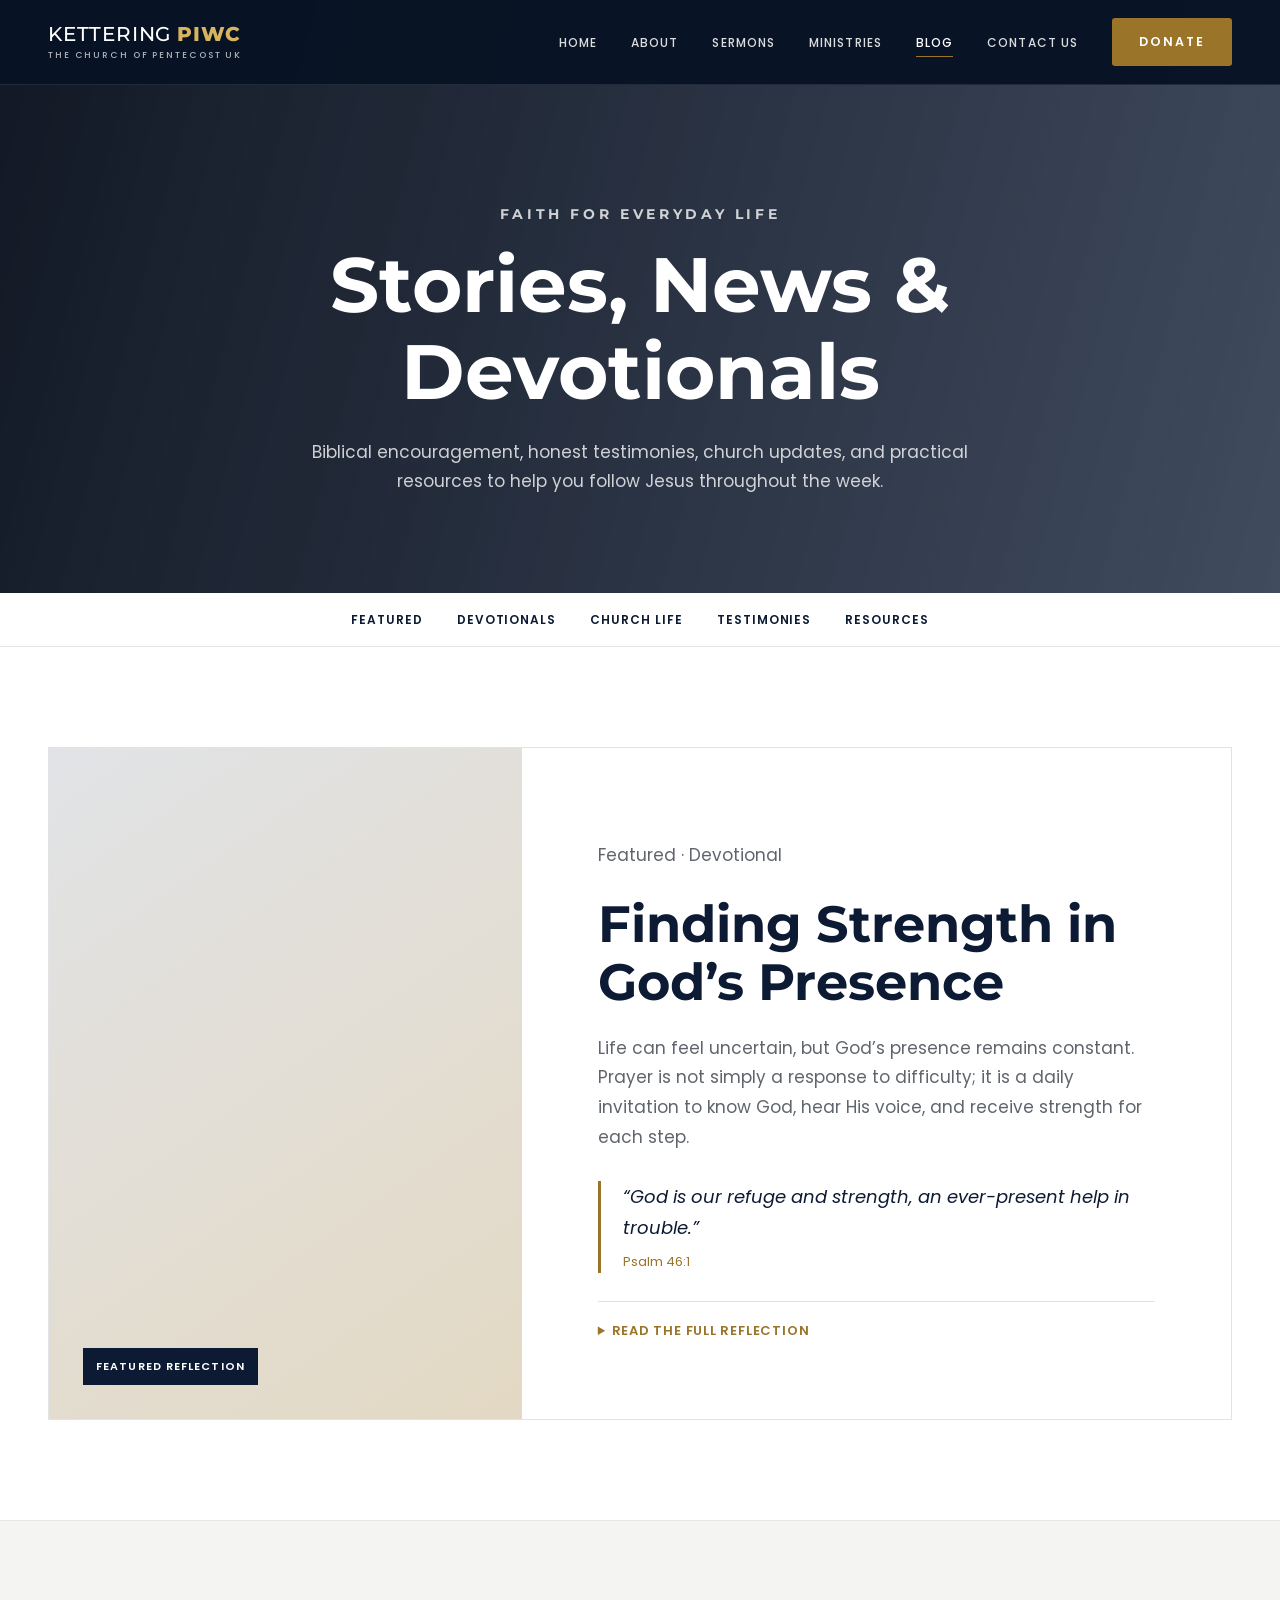
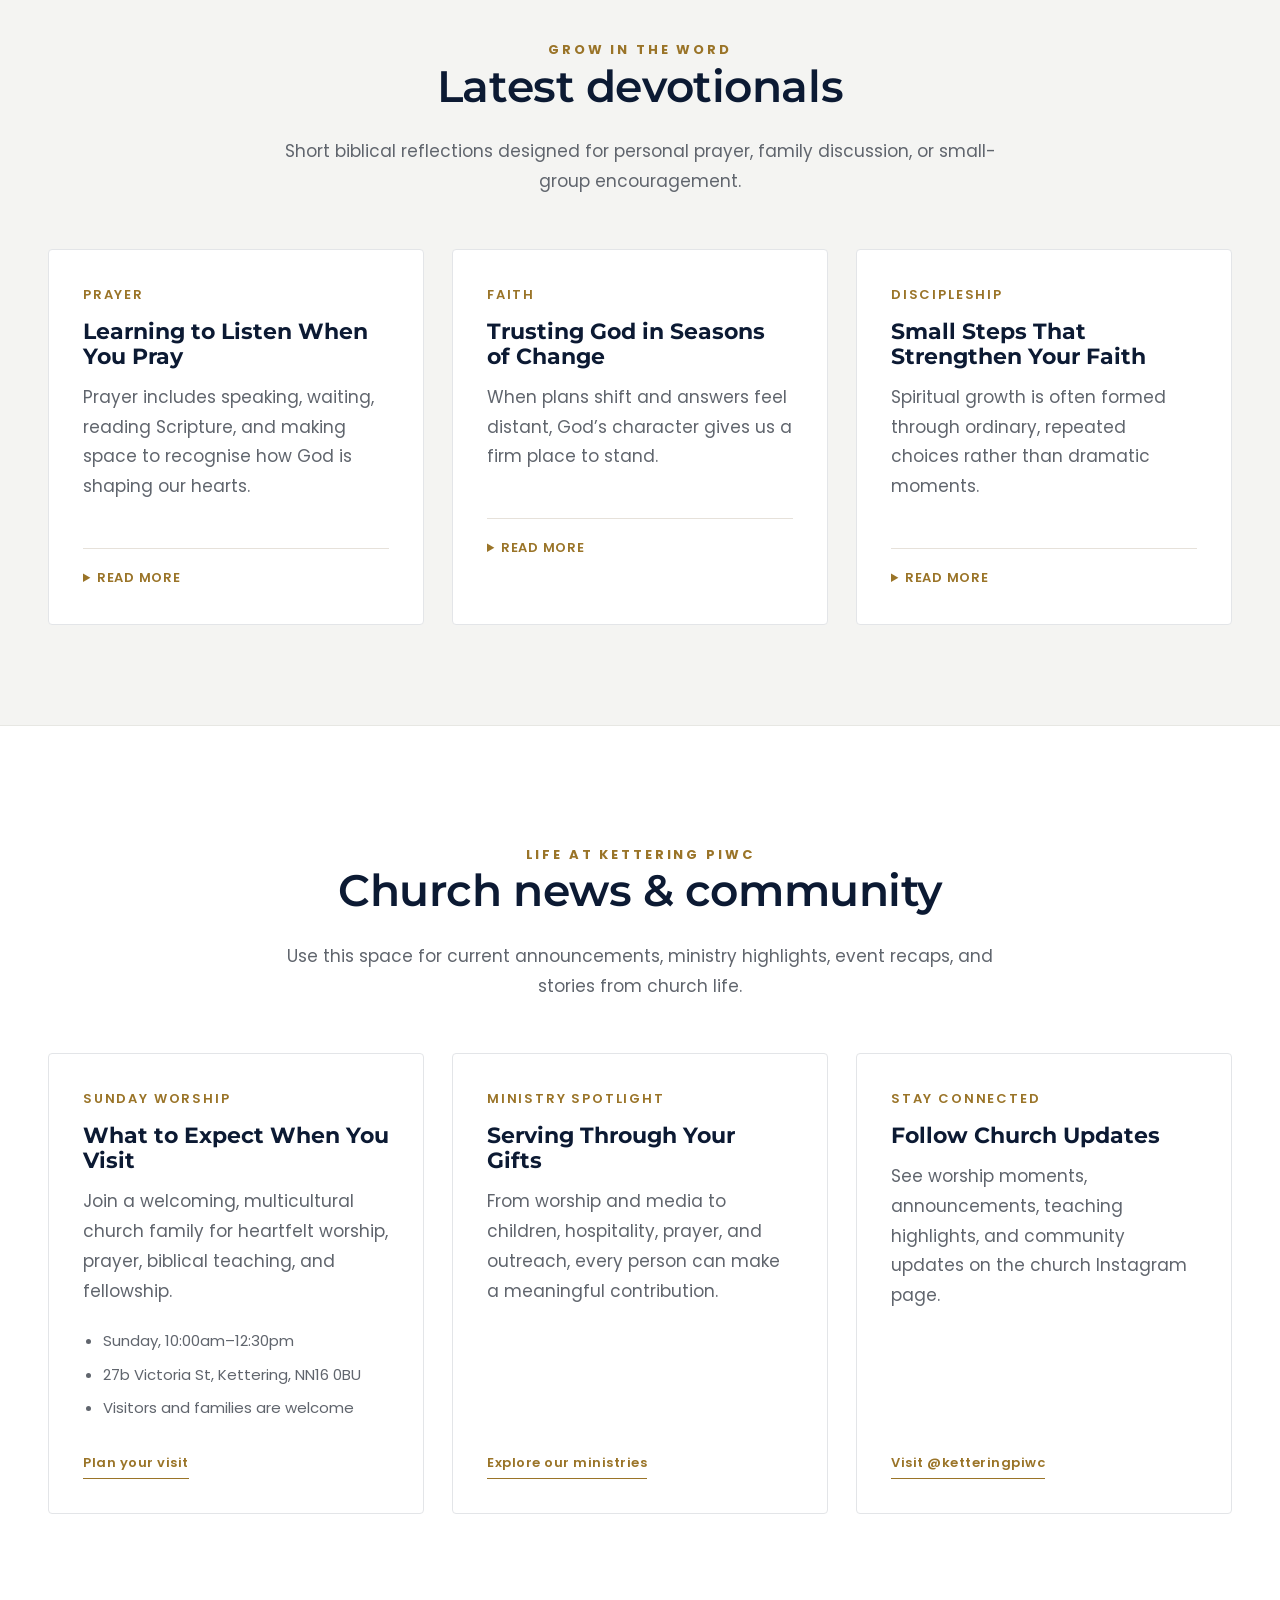
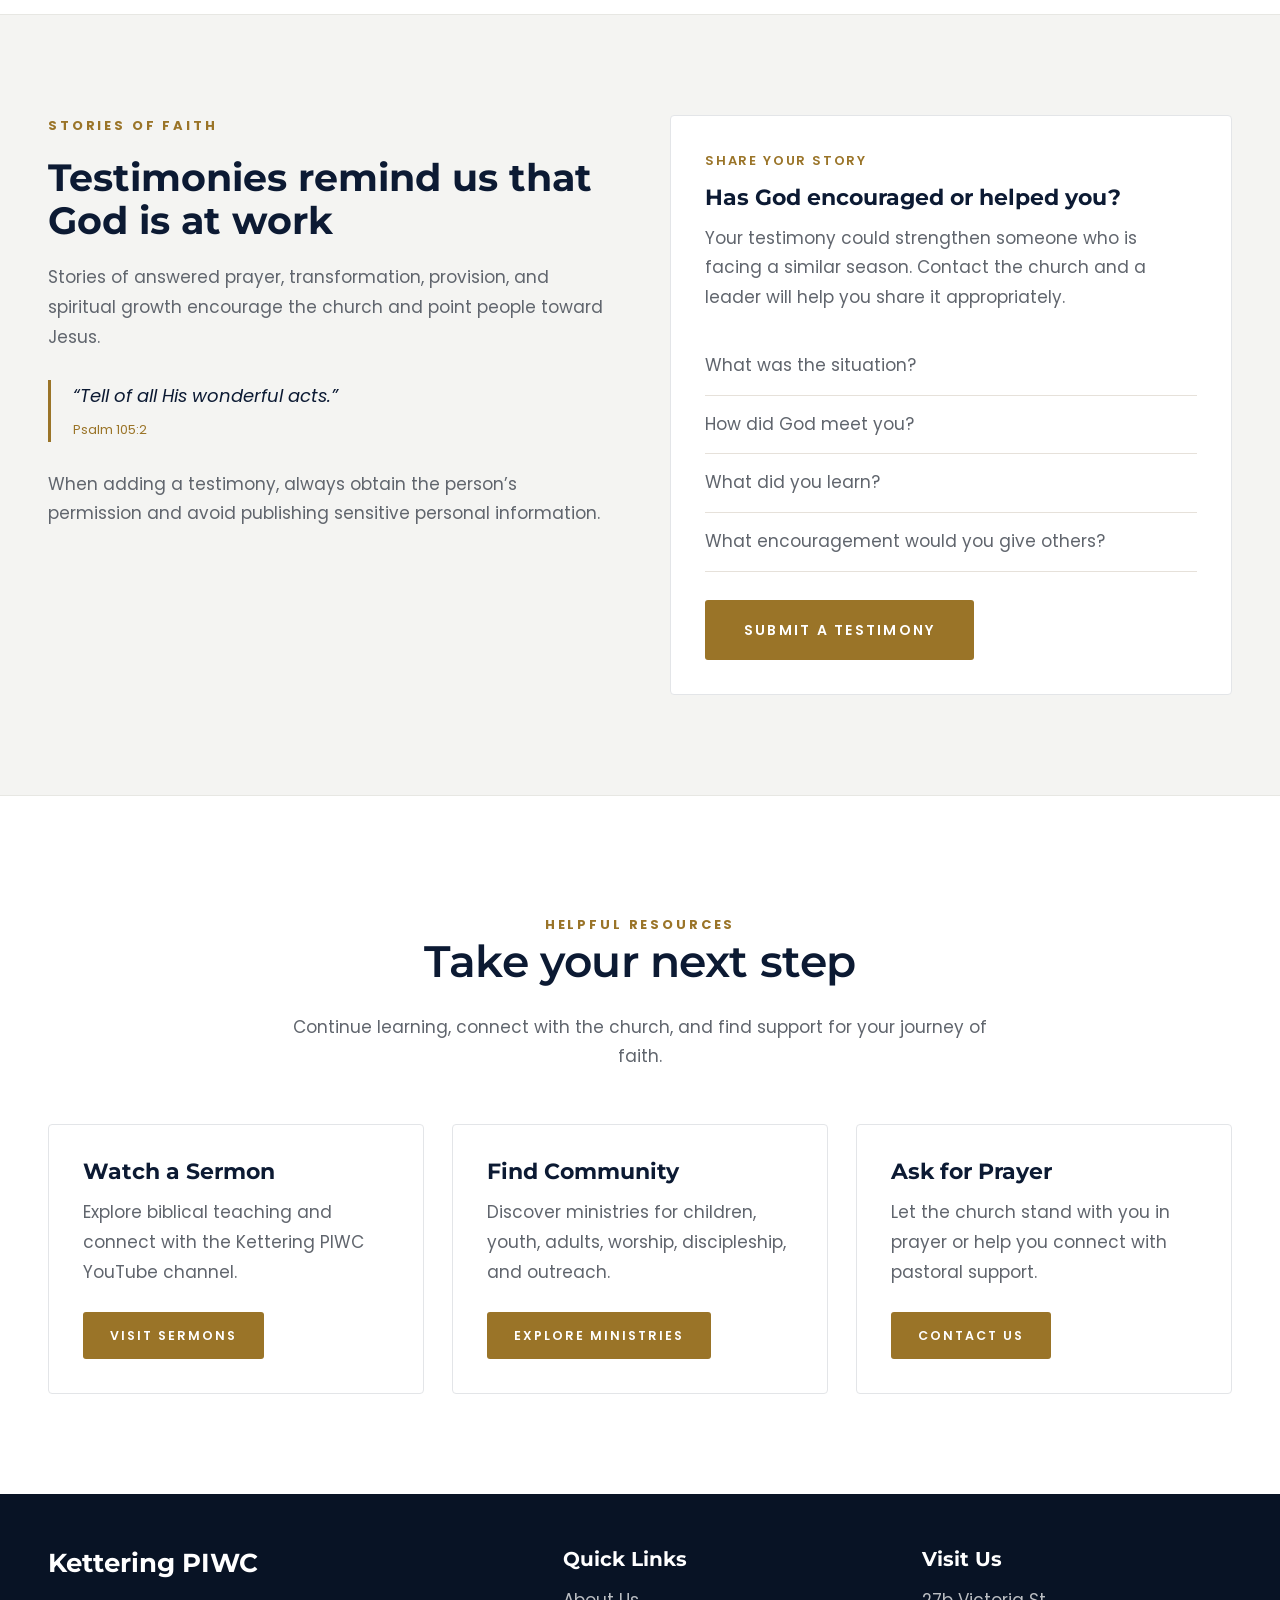
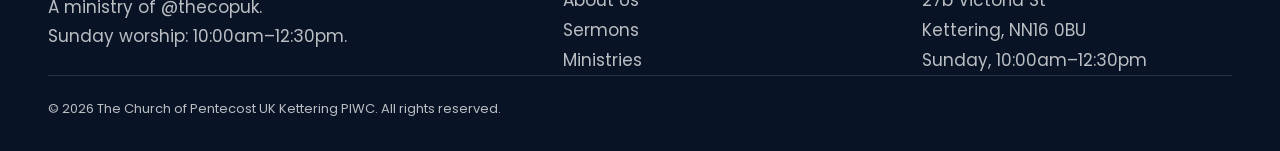
==== blog.html @ a6533c29 "Launch Kettering PIWC church website Generated with [Devin](https://devin.ai)  Co-Authored-By: Devin" ====
<!DOCTYPE html>
<html lang="en">
<head>
<meta charset="UTF-8" />
<meta name="viewport" content="width=device-width, initial-scale=1" />
<title>Blog — The Church of Pentecost UK Kettering PIWC</title>
<meta name="description" content="Read devotionals, church news, testimonies, and practical Christian resources from The Church of Pentecost UK Kettering PIWC." />
<link rel="preconnect" href="https://fonts.googleapis.com" />
<link rel="preconnect" href="https://fonts.gstatic.com" crossorigin />
<link href="https://fonts.googleapis.com/css2?family=Montserrat:wght@500;600;700;800&family=Poppins:ital,wght@0,300;0,400;0,500;0,600;0,700;1,500;1,600&display=swap" rel="stylesheet" />
<link rel="icon" href="assets/favicon.svg" type="image/svg+xml" />
<link rel="stylesheet" href="css/styles.css" />
</head>
<body>
<header class="site-header" id="siteHeader"><div class="shell header-inner"><a class="logo" href="index.html" aria-label="The Church of Pentecost UK Kettering PIWC"><span class="wordmark-main">Kettering <strong>PIWC</strong></span><span class="wordmark-sub">The Church of Pentecost UK</span></a><nav class="site-nav" aria-label="Main"><ul><li><a href="index.html">Home</a></li><li><a href="pages.html">About</a></li><li><a href="sermons.html">Sermons</a></li><li><a href="ministries.html">Ministries</a></li><li><a class="is-active" href="blog.html">Blog</a></li><li><a href="contact.html">Contact Us</a></li></ul></nav><div class="header-actions"><a class="btn btn-red btn-sm" href="donate.html">Donate</a><button class="nav-toggle" id="navToggle" aria-label="Open menu" aria-expanded="false"><span></span><span></span><span></span></button></div></div></header>
<main>
<section class="page-hero"><div class="shell"><p class="eyebrow">Faith for Everyday Life</p><h1>Stories, News & Devotionals</h1><p>Biblical encouragement, honest testimonies, church updates, and practical resources to help you follow Jesus throughout the week.</p></div></section>
<nav class="blog-categories" aria-label="Blog categories"><div class="shell"><a href="#featured">Featured</a><a href="#devotionals">Devotionals</a><a href="#church-life">Church Life</a><a href="#testimonies">Testimonies</a><a href="#resources">Resources</a></div></nav>
<section class="page-section" id="featured"><div class="shell"><article class="featured-post"><div class="featured-post-visual"><span>Featured Reflection</span></div><div class="featured-post-content"><p class="card-meta">Featured · Devotional</p><h2>Finding Strength in God’s Presence</h2><p>Life can feel uncertain, but God’s presence remains constant. Prayer is not simply a response to difficulty; it is a daily invitation to know God, hear His voice, and receive strength for each step.</p><blockquote>“God is our refuge and strength, an ever-present help in trouble.” <cite>Psalm 46:1</cite></blockquote><details class="blog-details"><summary>Read the full reflection</summary><div><p>Strength in God begins with making room for Him. Set aside a few quiet minutes, open Scripture, and speak honestly about what is on your heart. You do not need perfect words. Begin where you are.</p><p>As you pray, remember God’s faithfulness. Write down answered prayers, promises from Scripture, and moments when He sustained you. Let remembrance replace fear with gratitude.</p><p>Finally, do not walk alone. Share your burdens with trusted believers who can pray with you. God often brings encouragement through the church community.</p></div></details></div></article></div></section>
<section class="page-section page-section-alt" id="devotionals"><div class="shell"><div class="section-heading"><p class="eyebrow eyebrow-dark">Grow in the Word</p><h2 class="section-title">Latest devotionals</h2><p>Short biblical reflections designed for personal prayer, family discussion, or small-group encouragement.</p></div><div class="content-grid blog-grid">
<article class="content-card blog-card"><p class="card-meta">Prayer</p><h3>Learning to Listen When You Pray</h3><p>Prayer includes speaking, waiting, reading Scripture, and making space to recognise how God is shaping our hearts.</p><details class="blog-details"><summary>Read more</summary><div><p>Begin with a passage of Scripture. Read it slowly, notice what stands out, and ask God how the truth applies to your life today.</p></div></details></article>
<article class="content-card blog-card"><p class="card-meta">Faith</p><h3>Trusting God in Seasons of Change</h3><p>When plans shift and answers feel distant, God’s character gives us a firm place to stand.</p><details class="blog-details"><summary>Read more</summary><div><p>Focus on what remains true: God is present, His Word is reliable, and His grace is sufficient for the day in front of you.</p></div></details></article>
<article class="content-card blog-card"><p class="card-meta">Discipleship</p><h3>Small Steps That Strengthen Your Faith</h3><p>Spiritual growth is often formed through ordinary, repeated choices rather than dramatic moments.</p><details class="blog-details"><summary>Read more</summary><div><p>Choose a sustainable rhythm of Scripture, prayer, worship, fellowship, and service. Consistency creates room for lasting growth.</p></div></details></article>
</div></div></section>
<section class="page-section" id="church-life"><div class="shell"><div class="section-heading"><p class="eyebrow eyebrow-dark">Life at Kettering PIWC</p><h2 class="section-title">Church news & community</h2><p>Use this space for current announcements, ministry highlights, event recaps, and stories from church life.</p></div><div class="content-grid blog-grid">
<article class="content-card blog-card"><p class="card-meta">Sunday Worship</p><h3>What to Expect When You Visit</h3><p>Join a welcoming, multicultural church family for heartfelt worship, prayer, biblical teaching, and fellowship.</p><ul class="blog-facts"><li>Sunday, 10:00am–12:30pm</li><li>27b Victoria St, Kettering, NN16 0BU</li><li>Visitors and families are welcome</li></ul><a class="ministry-link" href="contact.html">Plan your visit</a></article>
<article class="content-card blog-card"><p class="card-meta">Ministry Spotlight</p><h3>Serving Through Your Gifts</h3><p>From worship and media to children, hospitality, prayer, and outreach, every person can make a meaningful contribution.</p><a class="ministry-link" href="ministries.html">Explore our ministries</a></article>
<article class="content-card blog-card"><p class="card-meta">Stay Connected</p><h3>Follow Church Updates</h3><p>See worship moments, announcements, teaching highlights, and community updates on the church Instagram page.</p><a class="ministry-link" href="https://www.instagram.com/ketteringpiwc/" target="_blank" rel="noopener noreferrer">Visit @ketteringpiwc</a></article>
</div></div></section>
<section class="page-section page-section-alt" id="testimonies"><div class="shell two-column"><div class="prose"><p class="eyebrow eyebrow-dark">Stories of Faith</p><h2>Testimonies remind us that God is at work</h2><p>Stories of answered prayer, transformation, provision, and spiritual growth encourage the church and point people toward Jesus.</p><blockquote class="blog-quote">“Tell of all His wonderful acts.” <cite>Psalm 105:2</cite></blockquote><p>When adding a testimony, always obtain the person’s permission and avoid publishing sensitive personal information.</p></div><div class="content-card testimony-card"><p class="card-meta">Share Your Story</p><h3>Has God encouraged or helped you?</h3><p>Your testimony could strengthen someone who is facing a similar season. Contact the church and a leader will help you share it appropriately.</p><ul class="detail-list"><li>What was the situation?</li><li>How did God meet you?</li><li>What did you learn?</li><li>What encouragement would you give others?</li></ul><a class="btn btn-red" href="contact.html">Submit a Testimony</a></div></div></section>
<section class="page-section" id="resources"><div class="shell"><div class="section-heading"><p class="eyebrow eyebrow-dark">Helpful Resources</p><h2 class="section-title">Take your next step</h2><p>Continue learning, connect with the church, and find support for your journey of faith.</p></div><div class="content-grid"><article class="content-card"><h3>Watch a Sermon</h3><p>Explore biblical teaching and connect with the Kettering PIWC YouTube channel.</p><a class="btn btn-red btn-sm" href="sermons.html">Visit Sermons</a></article><article class="content-card"><h3>Find Community</h3><p>Discover ministries for children, youth, adults, worship, discipleship, and outreach.</p><a class="btn btn-red btn-sm" href="ministries.html">Explore Ministries</a></article><article class="content-card"><h3>Ask for Prayer</h3><p>Let the church stand with you in prayer or help you connect with pastoral support.</p><a class="btn btn-red btn-sm" href="contact.html">Contact Us</a></article></div></div></section>
</main>
<footer class="site-footer"><div class="shell"><div class="footer-grid"><div><h2>Kettering PIWC</h2><p>A ministry of @thecopuk.<br />Sunday worship: 10:00am–12:30pm.</p></div><div><h3>Quick Links</h3><ul><li><a href="pages.html">About Us</a></li><li><a href="sermons.html">Sermons</a></li><li><a href="ministries.html">Ministries</a></li></ul></div><div><h3>Visit Us</h3><p>27b Victoria St<br />Kettering, NN16 0BU<br />Sunday, 10:00am–12:30pm</p></div></div><p class="footer-bottom">© 2026 The Church of Pentecost UK Kettering PIWC. All rights reserved.</p></div></footer>
<script src="js/main.js" defer></script>
</body>
</html>
---- css/styles.css ----
/* ===========================================================
   Zegen Church — deep red / white / dark blue
   =========================================================== */

:root {
  --red: #9a7428;
  --red-dark: #6f511a;
  --navy: #0c1a33;
  --navy-soft: #16294a;
  --ink: #12161f;
  --body: #5a6472;
  --white: #fff;
  --cream: #f7f4f0;
  --line: #e6e1da;

  --serif: "Montserrat", "Segoe UI", system-ui, sans-serif;
  --sans: "Poppins", "Segoe UI", system-ui, sans-serif;
  --script: "Poppins", "Segoe UI", system-ui, sans-serif;

  --shell: 1240px;
  --radius: 14px;
  --shadow-card: 0 26px 60px -22px rgba(12, 26, 51, .35);

  --hero-img: url("https://images.unsplash.com/photo-1762013728549-f50828e8a113?auto=format&fit=crop&w=2200&q=80");
}

*, *::before, *::after { box-sizing: border-box; }

html { scroll-behavior: smooth; }

body {
  margin: 0;
  font-family: var(--sans);
  font-size: 17px;
  line-height: 1.75;
  color: var(--body);
  background: var(--white);
  -webkit-font-smoothing: antialiased;
}

img { display: block; max-width: 100%; height: auto; }
a { text-decoration: none; color: inherit; }
h1, h2, h3, h4 { font-family: var(--serif); color: var(--ink); margin: 0; line-height: 1.14; }
blockquote { margin: 0; }
svg { width: 100%; height: 100%; display: block; }

.shell {
  width: 100%;
  max-width: var(--shell);
  margin-inline: auto;
  padding-inline: 28px;
}

/* ---------- eyebrow ---------- */
.eyebrow {
  margin: 0 0 22px;
  font-family: var(--serif);
  font-weight: 700;
  font-size: 14px;
  letter-spacing: .26em;
  text-transform: uppercase;
  color: #c49a43;
}
.eyebrow span { opacity: .55; margin-inline: 6px; font-weight: 400; }
.eyebrow-dark { color: var(--red); font-family: var(--sans); letter-spacing: .22em; font-size: 13px; }

/* ---------- buttons ---------- */
.btn {
  --btn-pad: 17px 38px;
  display: inline-flex;
  align-items: center;
  gap: 12px;
  padding: var(--btn-pad);
  border: 1.5px solid transparent;
  border-radius: 8px;
  font-family: var(--sans);
  font-size: 14px;
  font-weight: 600;
  letter-spacing: .16em;
  text-transform: uppercase;
  cursor: pointer;
  transition: background .25s, color .25s, border-color .25s, transform .25s, box-shadow .25s;
}
.btn:hover { transform: translateY(-2px); }
.btn-red { background: var(--red); color: var(--white); box-shadow: 0 14px 30px -14px rgba(154, 116, 40, .8); }
.btn-red:hover { background: var(--red-dark); }
.btn-ghost { border-color: rgba(255, 255, 255, .7); color: var(--white); }
.btn-ghost:hover { background: var(--white); color: var(--navy); border-color: var(--white); }
.btn-sm { --btn-pad: 12px 26px; font-size: 12.5px; border-radius: 7px; }
.btn .play { width: 15px; flex: none; }

/* ===========================================================
   HEADER
   =========================================================== */
.site-header {
  position: fixed;
  inset: 0 0 auto;
  z-index: 60;
  background: rgba(9, 18, 34, .34);
  backdrop-filter: blur(9px);
  border-bottom: 1px solid rgba(255, 255, 255, .12);
  transition: background .3s, box-shadow .3s, border-color .3s;
}
.site-header.is-stuck {
  background: rgba(9, 18, 34, .94);
  box-shadow: 0 12px 34px -20px rgba(0, 0, 0, .8);
}

.header-inner {
  display: flex;
  align-items: center;
  gap: 34px;
  min-height: 84px;
}

.logo {
  display: flex;
  flex-direction: column;
  justify-content: center;
  min-width: 225px;
  margin-right: auto;
  color: var(--white);
  line-height: 1;
}
.wordmark-main {
  font-family: var(--serif);
  font-size: 20px;
  font-weight: 500;
  letter-spacing: .04em;
  text-transform: uppercase;
}
.wordmark-main strong { color: #d7b45d; font-weight: 800; }
.wordmark-sub {
  margin-top: 7px;
  font-family: var(--sans);
  font-size: 9px;
  font-weight: 500;
  letter-spacing: .21em;
  text-transform: uppercase;
  color: rgba(255, 255, 255, .68);
}

.site-nav ul { display: flex; gap: 34px; margin: 0; padding: 0; list-style: none; }
.site-nav a {
  position: relative;
  display: block;
  padding: 4px 0;
  font-size: 13px;
  font-weight: 500;
  letter-spacing: .16em;
  text-transform: uppercase;
  color: rgba(255, 255, 255, .86);
  transition: color .22s;
}
.site-nav a::after {
  content: "";
  position: absolute;
  left: 0; bottom: 0;
  width: 0; height: 2px;
  background: var(--red);
  transition: width .28s;
}
.site-nav a:hover, .site-nav a.is-active { color: var(--white); }
.site-nav a:hover::after, .site-nav a.is-active::after { width: 100%; }

.header-actions { display: flex; align-items: center; gap: 16px; }

.nav-toggle {
  display: none;
  width: 44px; height: 40px;
  padding: 0 9px;
  background: none;
  border: 1px solid rgba(255, 255, 255, .3);
  border-radius: 7px;
  cursor: pointer;
}
.nav-toggle span {
  display: block;
  height: 2px;
  margin: 5px 0;
  background: var(--white);
  transition: transform .25s, opacity .25s;
}

/* ===========================================================
   HERO
   =========================================================== */
.hero {
  position: relative;
  isolation: isolate;
  display: flex;
  align-items: center;
  min-height: 100vh;
  min-height: 100svh;
  padding: 190px 0 240px;
  overflow: hidden;
}
.hero-media {
  position: absolute;
  inset: 0;
  z-index: -2;
  background: var(--navy) var(--hero-img) center/cover no-repeat;
  transform: scale(1.04);
  animation: heroDrift 22s ease-in-out infinite alternate;
}
@keyframes heroDrift {
  from { transform: scale(1.04) translate3d(0, 0, 0); }
  to   { transform: scale(1.11) translate3d(0, -12px, 0); }
}
.hero-scrim {
  position: absolute;
  inset: 0;
  z-index: -1;
  background:
    linear-gradient(97deg, rgba(6, 13, 26, .93) 0%, rgba(8, 16, 32, .78) 42%, rgba(10, 20, 38, .42) 100%),
    radial-gradient(115% 85% at 78% 30%, transparent 32%, rgba(4, 9, 19, .72) 100%);
}

.hero-inner { max-width: 800px; }

.hero-title {
  margin: 0 0 26px;
  font-size: clamp(3.1rem, 7.2vw, 6.1rem);
  font-weight: 600;
  letter-spacing: -.015em;
  color: var(--white);
  text-shadow: 0 22px 50px rgba(0, 0, 0, .45);
}
.hero-copy {
  max-width: 610px;
  margin: 0 0 42px;
  font-size: 18px;
  font-weight: 300;
  line-height: 1.85;
  color: rgba(255, 255, 255, .84);
}
.hero-cta { display: flex; flex-wrap: wrap; gap: 16px; }

/* ===========================================================
   EVENT CARDS
   =========================================================== */
.events { position: relative; z-index: 5; margin-top: -132px; }

.event-viewport {
  overflow: hidden;
  padding: 14px 0;
  margin: -14px 0;
}
.event-track {
  --per-view: 2;
  --gap: 30px;
  display: flex;
  gap: var(--gap);
  transition: transform .6s cubic-bezier(.4, .02, .2, 1);
  will-change: transform;
}

.event-card {
  flex: 0 0 calc((100% - (var(--per-view) - 1) * var(--gap)) / var(--per-view));
  display: flex;
  align-items: center;
  gap: 24px;
  padding: 28px 30px;
  background: var(--white);
  border-radius: var(--radius);
  box-shadow: var(--shadow-card);
  transition: transform .3s, box-shadow .3s;
}
.event-card:hover {
  transform: translateY(-7px);
  box-shadow: 0 34px 66px -22px rgba(12, 26, 51, .42);
}

.event-date {
  flex: none;
  display: grid;
  place-content: center;
  width: 84px; height: 88px;
  padding-top: 4px;
  background: var(--red);
  border-radius: 10px;
  color: var(--white);
  text-align: center;
  line-height: 1;
}
.event-date strong {
  display: block;
  font-size: 12.5px;
  font-weight: 600;
  letter-spacing: .2em;
  text-transform: uppercase;
  opacity: .92;
}
.event-date span {
  display: block;
  margin-top: 7px;
  font-family: var(--serif);
  font-size: 33px;
  font-weight: 700;
}

.event-body { min-width: 0; }
.event-time {
  display: flex;
  align-items: center;
  gap: 8px;
  margin: 0 0 7px;
  font-size: 13px;
  font-weight: 500;
  letter-spacing: .12em;
  text-transform: uppercase;
  color: var(--red);
}
.event-time svg { width: 15px; height: 15px; flex: none; }
.event-body h3 {
  font-size: 21px;
  font-weight: 600;
  line-height: 1.35;
  color: var(--navy);
}

.event-go {
  flex: none;
  display: grid;
  place-items: center;
  width: 44px; height: 44px;
  margin-left: auto;
  border: 1px solid var(--line);
  border-radius: 50%;
  color: var(--navy);
  transition: background .25s, color .25s, border-color .25s;
}
.event-go svg { width: 19px; height: 19px; }
.event-go:hover { background: var(--red); border-color: var(--red); color: var(--white); }

.dots {
  display: flex;
  justify-content: center;
  gap: 10px;
  margin-top: 34px;
}
.dots button {
  width: 9px; height: 9px;
  padding: 0;
  background: #cfd4dc;
  border: 0;
  border-radius: 50%;
  cursor: pointer;
  transition: background .25s, width .25s;
}
.dots button.is-active { width: 26px; border-radius: 5px; background: var(--red); }

/* ===========================================================
   ABOUT
   =========================================================== */
.about { padding: 118px 0 130px; background: var(--white); }

.about-grid {
  display: grid;
  grid-template-columns: minmax(0, 1fr) minmax(0, 1.06fr);
  gap: 80px;
  align-items: center;
}

.about-visual { position: relative; }
.about-photo {
  position: relative;
  z-index: 2;
  margin: 0;
  border-radius: var(--radius);
  overflow: hidden;
  box-shadow: 0 40px 80px -34px rgba(12, 26, 51, .55);
}
.about-photo img { width: 100%; aspect-ratio: 4 / 5; object-fit: cover; }
.about-photo::after {
  content: "";
  position: absolute;
  inset: 0;
  border: 1px solid rgba(255, 255, 255, .18);
  border-radius: var(--radius);
  pointer-events: none;
}
.dot-grid {
  position: absolute;
  z-index: 1;
  left: -34px; bottom: -40px;
  width: 200px; height: 170px;
  background-image: radial-gradient(#c2c8d1 1.7px, transparent 1.8px);
  background-size: 17px 17px;
}

.section-title {
  margin: 0 0 26px;
  font-size: clamp(2.1rem, 3.4vw, 3.05rem);
  font-weight: 600;
  letter-spacing: -.01em;
  color: var(--navy);
}
.lede { margin: 0 0 30px; font-weight: 300; }

.scripture {
  position: relative;
  margin: 0 0 40px;
  padding-left: 26px;
  border-left: 3px solid var(--red);
  font-family: var(--script);
  font-size: clamp(1.6rem, 2.4vw, 2.1rem);
  font-weight: 600;
  line-height: 1.45;
  color: var(--ink);
}
.scripture cite { display: block; margin-top: 4px; font-size: .72em; font-style: normal; color: var(--red); }

.features {
  display: grid;
  grid-template-columns: repeat(2, minmax(0, 1fr));
  gap: 30px;
  margin-bottom: 42px;
  padding: 34px 0;
  border-top: 1px solid var(--line);
  border-bottom: 1px solid var(--line);
}
.feature { display: flex; gap: 17px; }
.feature-icon { flex: none; width: 46px; height: 46px; color: var(--red); }
.feature h4 { margin-bottom: 6px; font-size: 19px; font-weight: 600; color: var(--navy); }
.feature p { margin: 0; font-size: 15px; font-weight: 300; line-height: 1.65; }

/* ===========================================================
   TESTIMONIAL
   =========================================================== */
.testimonial {
  position: relative;
  isolation: isolate;
  padding: 140px 0 150px;
  overflow: hidden;
  text-align: center;
}
.testimonial-media {
  position: absolute;
  inset: 0;
  z-index: -2;
  background: var(--navy) var(--hero-img) center/cover no-repeat;
  filter: grayscale(.25) brightness(.42) contrast(1.08);
}
.testimonial-scrim {
  position: absolute;
  inset: 0;
  z-index: -1;
  background:
    linear-gradient(180deg, rgba(5, 11, 22, .9) 0%, rgba(6, 13, 26, .8) 50%, rgba(5, 11, 22, .93) 100%);
}

.testimonial-inner { max-width: 1000px; }

.testimonial-quote {
  font-family: var(--serif);
  font-size: clamp(1.85rem, 3.9vw, 3.35rem);
  font-weight: 500;
  line-height: 1.32;
  letter-spacing: -.01em;
  color: var(--white);
  text-wrap: balance;
}
.testimonial-by {
  margin: 38px 0 0;
  font-size: 14px;
  font-weight: 400;
  letter-spacing: .2em;
  text-transform: uppercase;
  color: rgba(255, 255, 255, .66);
}
.testimonial-by strong { color: var(--white); font-weight: 600; }

/* ===========================================================
   RESPONSIVE
   =========================================================== */
@media (max-width: 1080px) {
  .site-nav {
    position: absolute;
    inset: 100% 0 auto;
    display: none;
    padding: 18px 28px 26px;
    background: rgba(9, 18, 34, .97);
    border-bottom: 1px solid rgba(255, 255, 255, .12);
  }
  .site-nav.is-open { display: block; }
  .site-nav ul { flex-direction: column; gap: 4px; }
  .site-nav a { padding: 11px 0; }
  .nav-toggle { display: block; }

  .about-grid { gap: 56px; }
}

@media (max-width: 900px) {
  body { font-size: 16px; }
  .hero { padding: 160px 0 210px; }
  .events { margin-top: -120px; }
  .event-track { --per-view: 1; }
  .about { padding: 88px 0 96px; }
  .about-grid { grid-template-columns: minmax(0, 1fr); }
  .about-visual { order: -1; }
  .about-photo img { aspect-ratio: 3 / 2; }
  .dot-grid { left: -18px; bottom: -24px; width: 150px; height: 120px; }
  .testimonial { padding: 100px 0 110px; }
}

@media (max-width: 620px) {
  .shell { padding-inline: 20px; }
  .header-inner { min-height: 72px; }
  .logo { min-width: 175px; }
  .wordmark-main { font-size: 16px; }
  .wordmark-sub { margin-top: 5px; font-size: 7px; letter-spacing: .15em; }
  .hero-cta .btn { flex: 1 1 100%; justify-content: center; }
  .event-card { flex-wrap: wrap; gap: 18px; padding: 24px; }
  .event-go { margin-left: 0; }
  .features { grid-template-columns: minmax(0, 1fr); }
}

.page-hero {
  padding: 180px 0 96px;
  background: linear-gradient(115deg, rgba(5, 12, 25, .97), rgba(12, 26, 51, .86)), var(--hero-img) center/cover;
  text-align: center;
}
.page-hero .eyebrow { margin-bottom: 14px; }
.page-hero h1 { font-size: clamp(2.8rem, 6vw, 5rem); color: var(--white); }
.page-hero p { max-width: 700px; margin: 22px auto 0; color: rgba(255, 255, 255, .78); }
.page-section { padding: 100px 0; }
.page-section-alt { background: var(--cream); }
.section-heading { max-width: 720px; margin: 0 auto 52px; text-align: center; }
.section-heading p { margin: 18px 0 0; }
.content-grid { display: grid; grid-template-columns: repeat(3, minmax(0, 1fr)); gap: 28px; }
.content-card { padding: 34px; background: var(--white); border: 1px solid var(--line); border-radius: var(--radius); box-shadow: 0 20px 45px -32px rgba(12, 26, 51, .45); }
.content-card h2, .content-card h3 { margin-bottom: 14px; color: var(--navy); }
.content-card h2 { font-size: 25px; }
.content-card h3 { font-size: 22px; }
.content-card p { margin: 0; }
.content-card .card-meta { margin-bottom: 12px; color: var(--red); font-size: 13px; font-weight: 600; letter-spacing: .14em; text-transform: uppercase; }
.content-card .btn { margin-top: 24px; }
.two-column { display: grid; grid-template-columns: repeat(2, minmax(0, 1fr)); gap: 60px; align-items: start; }
.prose h2 { margin-bottom: 20px; font-size: clamp(2rem, 3vw, 3rem); color: var(--navy); }
.prose h3 { margin: 30px 0 10px; color: var(--navy); }
.prose p { margin: 0 0 18px; }
.detail-list { margin: 24px 0 0; padding: 0; list-style: none; }
.detail-list li { padding: 14px 0; border-bottom: 1px solid var(--line); }
.detail-list strong { color: var(--navy); }
.contact-form { display: grid; gap: 18px; }
.contact-form label { color: var(--navy); font-size: 14px; font-weight: 600; }
.contact-form input, .contact-form textarea, .contact-form select { width: 100%; margin-top: 7px; padding: 14px 16px; border: 1px solid #d7dce3; border-radius: 7px; background: var(--white); font: inherit; color: var(--ink); }
.contact-form textarea { min-height: 150px; resize: vertical; }
.site-footer { padding: 54px 0 30px; background: #071126; color: rgba(255, 255, 255, .72); }
.footer-grid { display: grid; grid-template-columns: 1.5fr 1fr 1fr; gap: 50px; }
.site-footer h2, .site-footer h3 { margin-bottom: 15px; color: var(--white); }
.site-footer p { margin: 0; }
.site-footer ul { margin: 0; padding: 0; list-style: none; }
.site-footer a:hover { color: var(--white); }
.footer-bottom { margin-top: 42px; padding-top: 22px; border-top: 1px solid rgba(255, 255, 255, .12); font-size: 13px; }

@media (max-width: 900px) {
  .content-grid { grid-template-columns: minmax(0, 1fr); }
  .two-column, .footer-grid { grid-template-columns: minmax(0, 1fr); gap: 36px; }
  .page-section { padding: 76px 0; }
}

@media (max-width: 620px) {
  .page-hero { padding: 145px 0 72px; }
  .header-actions .btn { display: none; }
  .content-card { padding: 26px; }
}

body {
  background:
    radial-gradient(circle at 8% 18%, rgba(154, 116, 40, .09), transparent 27rem),
    radial-gradient(circle at 92% 52%, rgba(45, 82, 133, .12), transparent 31rem),
    #f2f4f8;
}
.site-header { background: transparent; border: 0; backdrop-filter: none; }
.header-inner {
  width: calc(100% - 32px);
  margin-top: 14px;
  padding-inline: 18px;
  border: 1px solid rgba(255, 255, 255, .2);
  border-radius: 22px;
  background: linear-gradient(120deg, rgba(10, 22, 43, .72), rgba(18, 40, 73, .46));
  box-shadow: 0 18px 54px rgba(3, 10, 22, .24), inset 0 1px rgba(255, 255, 255, .12);
  backdrop-filter: blur(22px) saturate(145%);
}
.site-header.is-stuck { background: transparent; box-shadow: none; }
.site-header.is-stuck .header-inner { background: rgba(7, 17, 34, .88); box-shadow: 0 16px 42px rgba(3, 10, 22, .34), inset 0 1px rgba(255, 255, 255, .1); }
.site-nav a { letter-spacing: .11em; }
.btn { border-radius: 999px; }
.btn-red { background: linear-gradient(135deg, #ad8533, #74551b); box-shadow: 0 12px 28px -12px rgba(111, 81, 26, .75), inset 0 1px rgba(255, 255, 255, .18); }
.btn-ghost { background: rgba(255, 255, 255, .08); backdrop-filter: blur(12px); }
.hero-inner {
  padding: clamp(28px, 5vw, 58px);
  border: 1px solid rgba(255, 255, 255, .16);
  border-radius: 32px 32px 72px 32px;
  background: linear-gradient(135deg, rgba(8, 18, 37, .62), rgba(255, 255, 255, .07));
  box-shadow: 0 35px 90px rgba(0, 0, 0, .28), inset 0 1px rgba(255, 255, 255, .13);
  backdrop-filter: blur(18px) saturate(130%);
}
.hero-title { letter-spacing: -.035em; }
.event-card, .content-card {
  border: 1px solid rgba(255, 255, 255, .7);
  background: linear-gradient(145deg, rgba(255, 255, 255, .78), rgba(255, 255, 255, .48));
  box-shadow: 0 22px 55px -32px rgba(12, 26, 51, .55), inset 0 1px rgba(255, 255, 255, .9);
  backdrop-filter: blur(18px) saturate(135%);
}
.content-card { border-radius: 28px 28px 48px 28px; transition: transform .35s ease, box-shadow .35s ease, border-color .35s ease; }
.content-card:nth-child(even) { border-radius: 48px 28px 28px 28px; }
.content-card:hover { transform: translateY(-8px) rotate(-.3deg); border-color: rgba(154, 116, 40, .2); box-shadow: 0 32px 65px -30px rgba(12, 26, 51, .52); }
.about { background: transparent; }
.about-photo { border-radius: 32px 32px 90px 32px; transform: rotate(-1.2deg); }
.features { padding: 28px; border: 1px solid rgba(255, 255, 255, .7); border-radius: 24px; background: rgba(255, 255, 255, .48); backdrop-filter: blur(14px); }
.page-hero { position: relative; isolation: isolate; overflow: hidden; }
.page-hero::after { content: ""; position: absolute; z-index: -1; width: 420px; height: 420px; right: -110px; bottom: -260px; border-radius: 50%; background: rgba(154, 116, 40, .28); filter: blur(12px); }
.page-hero .shell { max-width: 820px; padding-block: 42px; border: 1px solid rgba(255, 255, 255, .16); border-radius: 30px 30px 65px 30px; background: rgba(8, 18, 37, .38); box-shadow: 0 28px 70px rgba(0, 0, 0, .2); backdrop-filter: blur(16px); }
.page-section { position: relative; background: transparent; }
.page-section-alt { background: linear-gradient(135deg, rgba(255, 255, 255, .38), rgba(220, 227, 238, .32)); border-block: 1px solid rgba(255, 255, 255, .72); }
.contact-form input, .contact-form textarea, .contact-form select { border-color: rgba(255, 255, 255, .8); border-radius: 14px; background: rgba(255, 255, 255, .62); box-shadow: inset 0 1px 3px rgba(12, 26, 51, .05); transition: border-color .25s, box-shadow .25s, background .25s; }
.contact-form input:focus, .contact-form textarea:focus, .contact-form select:focus { outline: none; border-color: rgba(154, 116, 40, .5); background: rgba(255, 255, 255, .9); box-shadow: 0 0 0 4px rgba(154, 116, 40, .08); }
.site-footer { position: relative; background: linear-gradient(145deg, #071126, #102544); }
.footer-grid > div { padding: 24px; border: 1px solid rgba(255, 255, 255, .1); border-radius: 22px; background: rgba(255, 255, 255, .045); backdrop-filter: blur(12px); }
.will-reveal { opacity: 0; transform: translateY(34px) scale(.985); transition: opacity .75s cubic-bezier(.2, .7, .2, 1), transform .75s cubic-bezier(.2, .7, .2, 1); }
.will-reveal.is-visible { opacity: 1; transform: none; }
.content-grid .will-reveal:nth-child(2), .features .will-reveal:nth-child(2) { transition-delay: .1s; }
.content-grid .will-reveal:nth-child(3) { transition-delay: .2s; }
.hero-inner, .page-hero .shell { animation: glassEntrance .9s cubic-bezier(.2, .75, .2, 1) both; }
@keyframes glassEntrance { from { opacity: 0; transform: translateY(24px) scale(.98); } to { opacity: 1; transform: none; } }

@media (max-width: 1080px) {
  .site-nav { margin-top: 12px; border: 1px solid rgba(255, 255, 255, .13); border-radius: 20px; backdrop-filter: blur(20px); }
}
@media (max-width: 620px) {
  .header-inner { width: calc(100% - 20px); margin-top: 9px; border-radius: 18px; }
  .hero-inner, .page-hero .shell { border-radius: 24px 24px 46px 24px; }
  .hero-inner { margin-inline: 12px; width: calc(100% - 24px); }
}
@media (prefers-reduced-motion: reduce) {
  html { scroll-behavior: auto; }
  .hero-media, .hero-inner, .page-hero .shell { animation: none; }
  .btn:hover, .event-card:hover, .content-card:hover { transform: none; }
  .will-reveal { opacity: 1; transform: none; transition: none; }
}

.giving-layout { align-items: center; }
.giving-impact { display: grid; gap: 12px; margin-top: 34px; }
.giving-impact div { display: flex; align-items: center; gap: 18px; padding: 15px 18px; border: 1px solid rgba(255, 255, 255, .72); border-radius: 18px; background: rgba(255, 255, 255, .48); backdrop-filter: blur(12px); }
.giving-impact strong { display: grid; place-items: center; width: 42px; height: 42px; border-radius: 50%; background: var(--navy); color: var(--white); font-size: 13px; }
.giving-impact span { color: var(--navy); font-weight: 500; }
.giving-card { padding: clamp(28px, 4vw, 44px); }
.amount-options { display: grid; grid-template-columns: repeat(4, minmax(0, 1fr)); gap: 10px; margin: 0; padding: 0; border: 0; }
.amount-options legend { margin-bottom: 8px; color: var(--navy); font-size: 14px; font-weight: 600; }
.amount-options label { position: relative; cursor: pointer; }
.amount-options input { position: absolute; opacity: 0; pointer-events: none; }
.amount-options span { display: grid; place-items: center; min-height: 52px; border: 1px solid rgba(12, 26, 51, .14); border-radius: 14px; background: rgba(255, 255, 255, .58); color: var(--navy); transition: background .22s, color .22s, border-color .22s, transform .22s; }
.amount-options input:checked + span { border-color: var(--red); background: var(--red); color: var(--white); box-shadow: 0 10px 24px -12px rgba(154, 116, 40, .75); transform: translateY(-2px); }
.amount-options input:focus-visible + span { outline: 3px solid rgba(154, 116, 40, .2); outline-offset: 2px; }
.form-note { margin: -4px 0 0; font-size: 13px; line-height: 1.5; color: var(--body); }
@media (max-width: 480px) { .amount-options { grid-template-columns: repeat(2, minmax(0, 1fr)); } }

body { background: #fafafa; color: #60656d; }
.site-header { background: rgba(8, 19, 37, .97); border-bottom: 1px solid rgba(255, 255, 255, .1); }
.header-inner, .site-header.is-stuck .header-inner {
  width: 100%;
  margin-top: 0;
  padding-inline: 28px;
  border: 0;
  border-radius: 0;
  background: transparent;
  box-shadow: none;
  backdrop-filter: none;
}
.site-header.is-stuck { background: rgba(8, 19, 37, .99); box-shadow: 0 5px 18px rgba(3, 10, 22, .12); }
.site-nav a { font-size: 12px; letter-spacing: .09em; }
.site-nav a::after { height: 1px; }
.btn, .btn-sm { border-radius: 3px; box-shadow: none; }
.btn-red { background: var(--red); }
.btn-red:hover { background: var(--red-dark); }
.btn-ghost { background: transparent; backdrop-filter: none; }
.hero-inner, .page-hero .shell {
  padding: 0 28px;
  border: 0;
  border-radius: 0;
  background: transparent;
  box-shadow: none;
  backdrop-filter: none;
}
.hero-inner { margin: 0 auto; }
.hero-title { max-width: 680px; font-weight: 500; }
.hero-copy { max-width: 570px; }
.event-card, .content-card {
  border: 1px solid #e3e5e8;
  border-radius: 4px;
  background: #fff;
  box-shadow: none;
  backdrop-filter: none;
}
.content-card:nth-child(even) { border-radius: 4px; }
.event-card:hover, .content-card:hover { transform: translateY(-3px); border-color: #cfd2d7; box-shadow: 0 12px 30px rgba(12, 26, 51, .07); }
.event-date { border-radius: 3px; }
.about { background: #fff; }
.about-photo { border-radius: 4px; transform: none; box-shadow: none; }
.features { padding: 28px 0; border-inline: 0; border-radius: 0; background: transparent; backdrop-filter: none; }
.page-hero { background: linear-gradient(105deg, rgba(5, 12, 25, .95), rgba(12, 26, 51, .78)), var(--hero-img) center/cover; }
.page-hero::after { display: none; }
.page-section { background: #fff; }
.page-section-alt { background: #f4f4f2; border-block: 1px solid #e7e7e3; }
.contact-form input, .contact-form textarea, .contact-form select { border-color: #d9dce1; border-radius: 3px; background: #fff; box-shadow: none; }
.giving-impact div { border: 1px solid #e2e4e7; border-radius: 4px; background: #fff; backdrop-filter: none; }
.amount-options span { border-radius: 3px; background: #fff; }
.site-footer { background: #081325; }
.footer-grid > div { padding: 0; border: 0; border-radius: 0; background: transparent; backdrop-filter: none; }
.will-reveal { transform: translateY(18px); transition-duration: .55s; }
.hero-inner, .page-hero .shell { animation-name: minimalEntrance; animation-duration: .65s; }
@keyframes minimalEntrance { from { opacity: 0; transform: translateY(14px); } to { opacity: 1; transform: none; } }
@media (max-width: 1080px) {
  .site-nav { margin-top: 0; border: 0; border-radius: 0; background: #081325; backdrop-filter: none; }
}
@media (max-width: 620px) {
  .header-inner { width: 100%; margin-top: 0; padding-inline: 20px; border-radius: 0; }
  .hero-inner, .page-hero .shell { width: 100%; margin-inline: auto; padding-inline: 20px; border-radius: 0; }
}
@media (prefers-reduced-motion: reduce) {
  .hero-inner, .page-hero .shell { animation: none; }
}

.instagram-section { background: #f4f4f2; }
.instagram-follow { text-align: center; }

.leadership-section { background: #f4f4f2; }
.leadership-grid { display: grid; grid-template-columns: repeat(3, minmax(0, 1fr)); gap: 28px; }
.leader-card { overflow: hidden; border: 1px solid #e1e3e6; border-radius: 4px; background: #fff; transition: transform .3s, box-shadow .3s, border-color .3s; }
.leader-card:hover { transform: translateY(-4px); border-color: #cfd2d7; box-shadow: 0 14px 34px rgba(12, 26, 51, .08); }
.leader-photo { display: grid; place-items: center; width: 100%; aspect-ratio: 4 / 3; background: linear-gradient(145deg, #e8eaed, #d7dbe0); color: #707781; font-size: 13px; font-weight: 600; letter-spacing: .16em; text-transform: uppercase; }
.leader-photo img { width: 100%; height: 100%; object-fit: cover; }
.leader-content { padding: 28px; }
.leader-content .card-meta { margin: 0 0 8px; color: var(--red); font-size: 12px; font-weight: 600; letter-spacing: .14em; text-transform: uppercase; }
.leader-content h3 { margin-bottom: 12px; font-size: 24px; color: var(--navy); }
.leader-content p { margin: 0; }
.leader-bio { padding-top: 16px; }
.leader-bio[hidden], .additional-leaders[hidden] { display: none; }
.additional-leaders { margin-top: 28px; }
.leadership-more { margin-top: 40px; text-align: center; }
.bio-toggle { margin-top: 20px; padding: 0 0 4px; border: 0; border-bottom: 1px solid currentColor; background: transparent; color: var(--red); font: 600 13px var(--sans); letter-spacing: .08em; text-transform: uppercase; cursor: pointer; }
.bio-toggle:hover { color: var(--red-dark); }
.bio-toggle:focus-visible { outline: 3px solid rgba(154, 116, 40, .18); outline-offset: 5px; }
@media (max-width: 900px) { .leadership-grid { grid-template-columns: repeat(2, minmax(0, 1fr)); } }
@media (max-width: 580px) { .leadership-grid { grid-template-columns: minmax(0, 1fr); } }

.ministry-intro { background: #fff; }
.ministry-grid { align-items: stretch; }
.ministry-card { display: flex; flex-direction: column; }
.ministry-card > p:not(.card-meta) { margin-bottom: 20px; }
.ministry-card ul { margin: 0 0 24px; padding: 20px 0 0 20px; border-top: 1px solid var(--line); }
.ministry-card li { margin-bottom: 8px; font-size: 15px; line-height: 1.55; }
.ministry-link { display: inline-block; align-self: flex-start; margin-top: auto; padding-bottom: 3px; border-bottom: 1px solid currentColor; color: var(--red); font-size: 13px; font-weight: 600; letter-spacing: .04em; }
.ministry-link:hover { color: var(--red-dark); }
.ministry-steps { display: grid; gap: 22px; margin: 32px 0 0; padding: 0; list-style: none; counter-reset: ministry-step; }
.ministry-steps li { position: relative; padding-left: 54px; counter-increment: ministry-step; }
.ministry-steps li::before { content: counter(ministry-step, decimal-leading-zero); position: absolute; top: 0; left: 0; color: var(--red); font-size: 13px; font-weight: 700; letter-spacing: .08em; }
.ministry-steps strong, .ministry-steps span { display: block; }
.ministry-steps strong { color: var(--navy); }
.ministry-steps span { margin-top: 4px; font-size: 15px; line-height: 1.6; }
.ministry-cta { position: sticky; top: 120px; }
.ministry-note { margin-top: 24px !important; padding-top: 20px; border-top: 1px solid var(--line); font-size: 14px; line-height: 1.6; }
@media (max-width: 900px) { .ministry-cta { position: static; } }

.directions-btn { margin-top: 30px; }

.blog-categories { position: sticky; top: 84px; z-index: 20; border-bottom: 1px solid #e2e4e7; background: rgba(255, 255, 255, .96); }
.blog-categories .shell { display: flex; justify-content: center; gap: 34px; overflow-x: auto; padding-block: 16px; }
.blog-categories a { flex: none; color: var(--navy); font-size: 12px; font-weight: 600; letter-spacing: .08em; text-transform: uppercase; }
.blog-categories a:hover { color: var(--red); }
.featured-post { display: grid; grid-template-columns: .8fr 1.2fr; overflow: hidden; border: 1px solid #e1e3e6; background: #fff; }
.featured-post-visual { display: grid; min-height: 520px; place-items: end start; padding: 34px; background: linear-gradient(145deg, rgba(12, 26, 51, .12), rgba(154, 116, 40, .28)), var(--hero-img) center/cover; }
.featured-post-visual span { padding: 9px 13px; background: var(--navy); color: #fff; font-size: 11px; font-weight: 600; letter-spacing: .1em; text-transform: uppercase; }
.featured-post-content { align-self: center; padding: clamp(34px, 6vw, 76px); }
.featured-post-content h2 { margin-bottom: 22px; font-size: clamp(2rem, 4vw, 3.4rem); color: var(--navy); }
.featured-post-content > p { margin-bottom: 24px; }
.featured-post-content blockquote, .blog-quote { margin: 28px 0; padding-left: 22px; border-left: 3px solid var(--red); color: var(--navy); font-size: 18px; font-style: italic; }
.featured-post-content cite, .blog-quote cite { display: block; margin-top: 7px; color: var(--red); font-size: 13px; font-style: normal; }
.blog-grid { align-items: stretch; }
.blog-card { display: flex; flex-direction: column; }
.blog-card > p:not(.card-meta) { margin-bottom: 22px; }
.blog-details { margin-top: 24px; border-top: 1px solid var(--line); }
.blog-details summary { padding-top: 18px; color: var(--red); font-size: 13px; font-weight: 600; letter-spacing: .06em; text-transform: uppercase; cursor: pointer; }
.blog-details div { padding-top: 15px; }
.blog-details div p + p { margin-top: 14px; }
.blog-facts { margin: 0 0 24px; padding-left: 20px; }
.blog-facts li { margin-bottom: 7px; font-size: 15px; }
.testimony-card .btn { margin-top: 28px; }
@media (max-width: 900px) { .featured-post { grid-template-columns: minmax(0, 1fr); } .featured-post-visual { min-height: 360px; } .blog-categories { top: 72px; } }
@media (max-width: 620px) { .blog-categories .shell { justify-content: flex-start; gap: 22px; } .featured-post-visual { min-height: 280px; } }

.sermon-feature-section { background: #fff; }
.sermon-feature { display: grid; grid-template-columns: 1.35fr .65fr; border: 1px solid #e1e3e6; background: #fff; }
.sermon-feature-copy { padding: clamp(34px, 6vw, 76px); }
.sermon-feature-copy h2 { margin-bottom: 22px; font-size: clamp(2.1rem, 4vw, 3.7rem); color: var(--navy); }
.sermon-scripture { margin: 0 0 24px; padding-left: 22px; border-left: 3px solid var(--red); color: var(--navy); font-size: 18px; font-style: italic; }
.sermon-scripture strong { display: block; margin-top: 8px; color: var(--red); font-size: 13px; font-style: normal; }
.sermon-actions { display: flex; flex-wrap: wrap; align-items: center; gap: 24px; margin-top: 34px; }
.sermon-text-link { display: inline-block; padding-bottom: 3px; border-bottom: 1px solid currentColor; color: var(--red); font-size: 13px; font-weight: 600; }
.sermon-feature-outline { padding: clamp(30px, 4vw, 52px); background: var(--navy); color: rgba(255, 255, 255, .78); }
.sermon-feature-outline .card-meta { color: #d7b45d; }
.sermon-feature-outline ol { display: grid; gap: 26px; margin: 30px 0 0; padding-left: 22px; }
.sermon-feature-outline li { padding-left: 8px; }
.sermon-feature-outline strong, .sermon-feature-outline span { display: block; }
.sermon-feature-outline strong { margin-bottom: 4px; color: #fff; }
.sermon-feature-outline span { font-size: 14px; line-height: 1.6; }
.sermon-filters { display: flex; flex-wrap: wrap; justify-content: center; gap: 10px; margin-bottom: 18px; }
.sermon-filters button { padding: 10px 16px; border: 1px solid #d8dbe0; background: #fff; color: var(--navy); font: 600 12px var(--sans); cursor: pointer; transition: background .2s, color .2s, border-color .2s; }
.sermon-filters button:hover, .sermon-filters button.is-active { border-color: var(--red); background: var(--red); color: #fff; }
.sermon-filters button:focus-visible { outline: 3px solid rgba(154, 116, 40, .2); outline-offset: 3px; }
.sermon-results { margin: 0 0 28px; text-align: center; font-size: 13px; }
.sermon-card { display: flex; flex-direction: column; }
.sermon-card[hidden] { display: none; }
.sermon-notes { margin-top: 24px; border-top: 1px solid var(--line); }
.sermon-notes summary { padding-top: 18px; color: var(--red); font-size: 13px; font-weight: 600; letter-spacing: .04em; cursor: pointer; }
.sermon-notes div { padding-top: 15px; }
.sermon-notes h4 { margin: 16px 0 8px; font-size: 15px; color: var(--navy); }
.sermon-notes ul { margin: 0; padding-left: 20px; }
.sermon-notes li { margin-bottom: 6px; font-size: 14px; line-height: 1.55; }
.sermon-notes p { font-size: 14px; }
.sermon-response-grid { display: grid; grid-template-columns: repeat(4, minmax(0, 1fr)); border-block: 1px solid var(--line); }
.sermon-response-grid article { padding: 34px; border-right: 1px solid var(--line); }
.sermon-response-grid article:last-child { border-right: 0; }
.sermon-response-grid span { color: var(--red); font-size: 12px; font-weight: 700; }
.sermon-response-grid h3 { margin: 10px 0; color: var(--navy); }
.sermon-response-grid p { margin: 0; font-size: 15px; }
.sermon-live-card .sermon-text-link { margin-top: 24px; }
@media (max-width: 900px) { .sermon-feature { grid-template-columns: minmax(0, 1fr); } .sermon-response-grid { grid-template-columns: repeat(2, minmax(0, 1fr)); } .sermon-response-grid article:nth-child(2) { border-right: 0; } .sermon-response-grid article:nth-child(-n+2) { border-bottom: 1px solid var(--line); } }
@media (max-width: 560px) { .sermon-response-grid { grid-template-columns: minmax(0, 1fr); } .sermon-response-grid article { border-right: 0; border-bottom: 1px solid var(--line); } .sermon-response-grid article:last-child { border-bottom: 0; } }

html, body { max-width: 100%; overflow-x: hidden; }
@media (max-width: 768px) {
  body { font-size: 15px; line-height: 1.7; }
  .shell { padding-inline: 20px; }
  .header-inner { min-height: 72px; gap: 12px; }
  .logo { min-width: 0; flex: 1 1 auto; }
  .header-actions { flex: none; gap: 10px; }
  .nav-toggle { width: 44px; height: 44px; border-radius: 3px; }
  .site-nav { max-height: calc(100vh - 72px); max-height: calc(100dvh - 72px); overflow-y: auto; padding: 12px 20px 20px; }
  .site-nav a { min-height: 44px; display: flex; align-items: center; font-size: 13px; }
  .hero { min-height: auto; padding: 150px 0 170px; }
  .hero-title { font-size: clamp(2.75rem, 13vw, 4.3rem); }
  .hero-copy { font-size: 16px; line-height: 1.75; }
  .events { margin-top: -92px; }
  .event-track { --gap: 18px; }
  .page-hero { padding: 130px 0 68px; }
  .page-hero h1 { font-size: clamp(2.35rem, 10vw, 3.6rem); }
  .page-hero p { margin-top: 16px; font-size: 15px; }
  .page-section, .about { padding: 68px 0; }
  .section-heading { margin-bottom: 36px; }
  .section-title { font-size: clamp(1.85rem, 8vw, 2.6rem); }
  .eyebrow, .eyebrow-dark { letter-spacing: .14em; }
  .content-grid, .leadership-grid { gap: 18px; }
  .content-card, .leader-content { padding: 24px; }
  .two-column { gap: 30px; }
  .btn { --btn-pad: 14px 22px; min-height: 46px; justify-content: center; font-size: 12px; letter-spacing: .1em; }
  .footer-grid { gap: 28px; }
  .site-footer { padding: 44px 0 24px; }
  .blog-categories { top: 72px; }
  .blog-categories .shell { scroll-snap-type: x proximity; }
  .blog-categories a { scroll-snap-align: start; min-height: 42px; display: flex; align-items: center; }
  .featured-post-content, .sermon-feature-copy, .sermon-feature-outline { padding: 28px 24px; }
  .sermon-filters { justify-content: flex-start; overflow-x: auto; flex-wrap: nowrap; padding-bottom: 8px; }
  .sermon-filters button { flex: none; min-height: 44px; }
  .ministry-card ul { padding-left: 18px; }
  .amount-options span { min-height: 48px; }
  .contact-form input, .contact-form textarea, .contact-form select { min-height: 48px; font-size: 16px; }
  .contact-form textarea { min-height: 140px; }
}
@media (max-width: 480px) {
  .shell { padding-inline: 16px; }
  .header-inner { padding-inline: 16px; }
  .wordmark-main { font-size: 15px; }
  .wordmark-sub { max-width: 170px; font-size: 6.5px; line-height: 1.35; }
  .hero { padding: 132px 0 150px; }
  .hero-title { font-size: clamp(2.5rem, 14vw, 3.4rem); }
  .hero-copy { margin-bottom: 30px; }
  .hero-cta { flex-direction: column; }
  .hero-cta .btn { width: 100%; }
  .event-card { display: grid; grid-template-columns: 70px minmax(0, 1fr); padding: 20px; }
  .event-date { width: 70px; height: 74px; }
  .event-body h3 { font-size: 17px; }
  .event-go { grid-column: 2; width: 40px; height: 40px; }
  .page-hero { padding: 118px 0 58px; }
  .page-section, .about { padding: 56px 0; }
  .content-card, .leader-content { padding: 22px 18px; }
  .features { grid-template-columns: minmax(0, 1fr); gap: 22px; }
  .about-photo img { aspect-ratio: 4 / 3; }
  .testimonial { padding: 72px 0 78px; }
  .testimonial-quote { font-size: 1.75rem; }
  .testimonial-by { margin-top: 28px; font-size: 11px; letter-spacing: .12em; }
  .featured-post-visual { min-height: 230px; }
  .featured-post-content h2, .sermon-feature-copy h2 { font-size: 1.9rem; }
  .sermon-response-grid article { padding: 26px 20px; }
  .sermon-actions { align-items: stretch; flex-direction: column; }
  .sermon-actions .btn { width: 100%; }
  .giving-impact div { align-items: flex-start; }
  .directions-btn { width: 100%; }
}
@media (max-width: 360px) {
  .wordmark-main { font-size: 13px; }
  .wordmark-sub { max-width: 145px; font-size: 6px; letter-spacing: .1em; }
  .nav-toggle { width: 42px; }
  .hero-title { font-size: 2.35rem; }
  .page-hero h1 { font-size: 2.15rem; }
  .event-card { grid-template-columns: 62px minmax(0, 1fr); gap: 14px; }
  .event-date { width: 62px; height: 68px; }
  .amount-options { grid-template-columns: minmax(0, 1fr); }
}
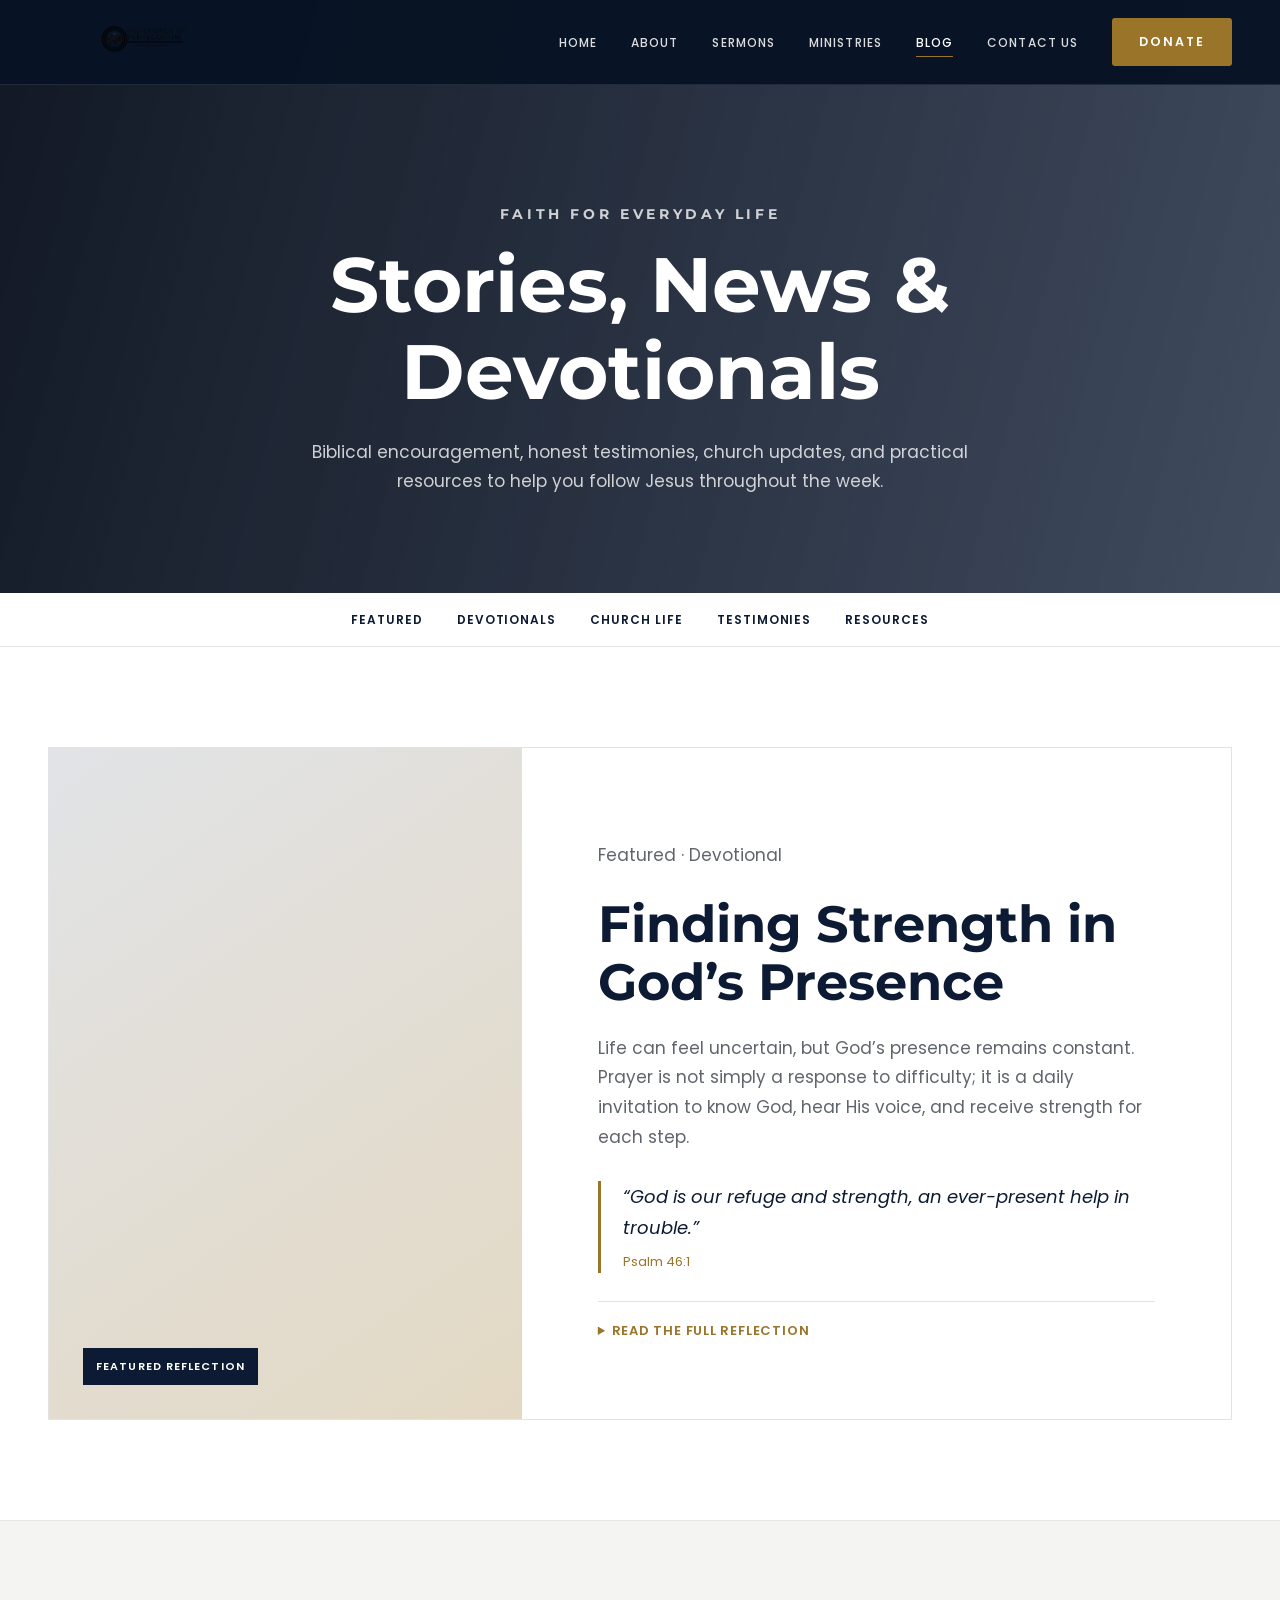
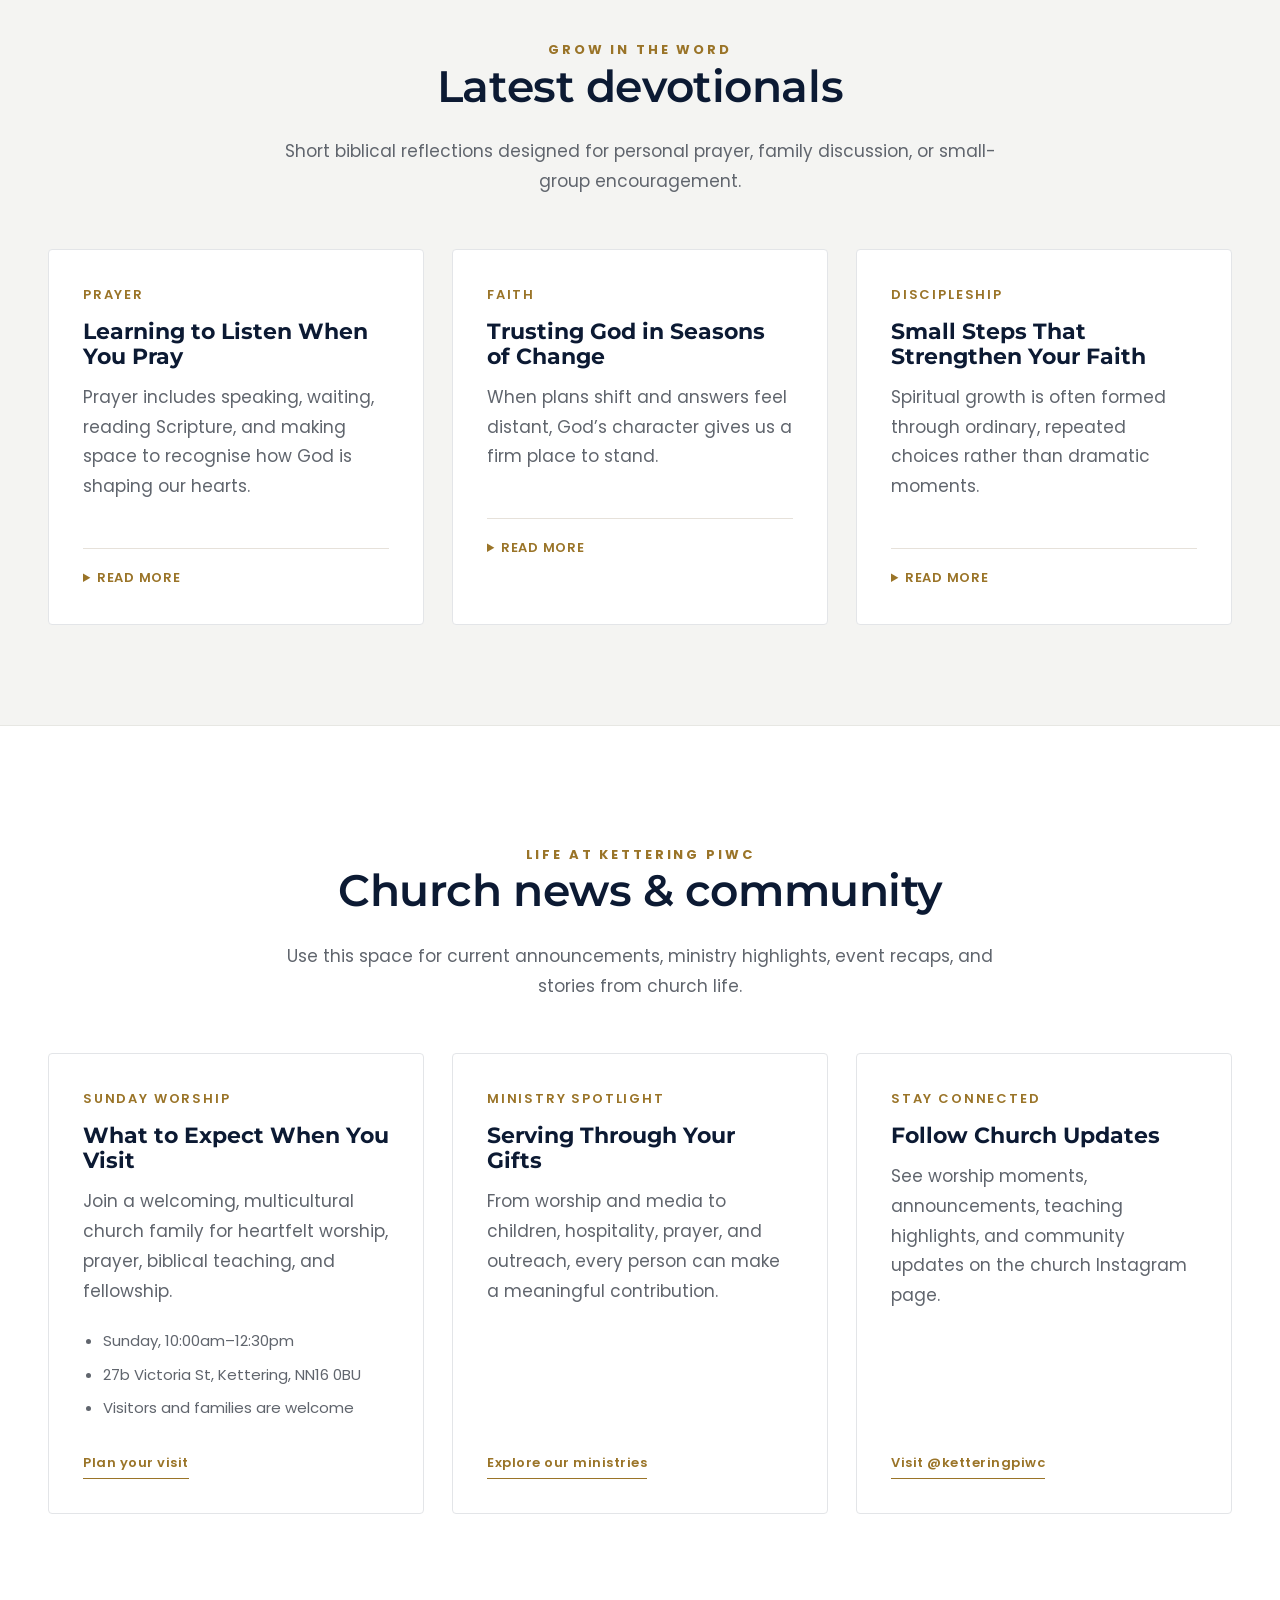
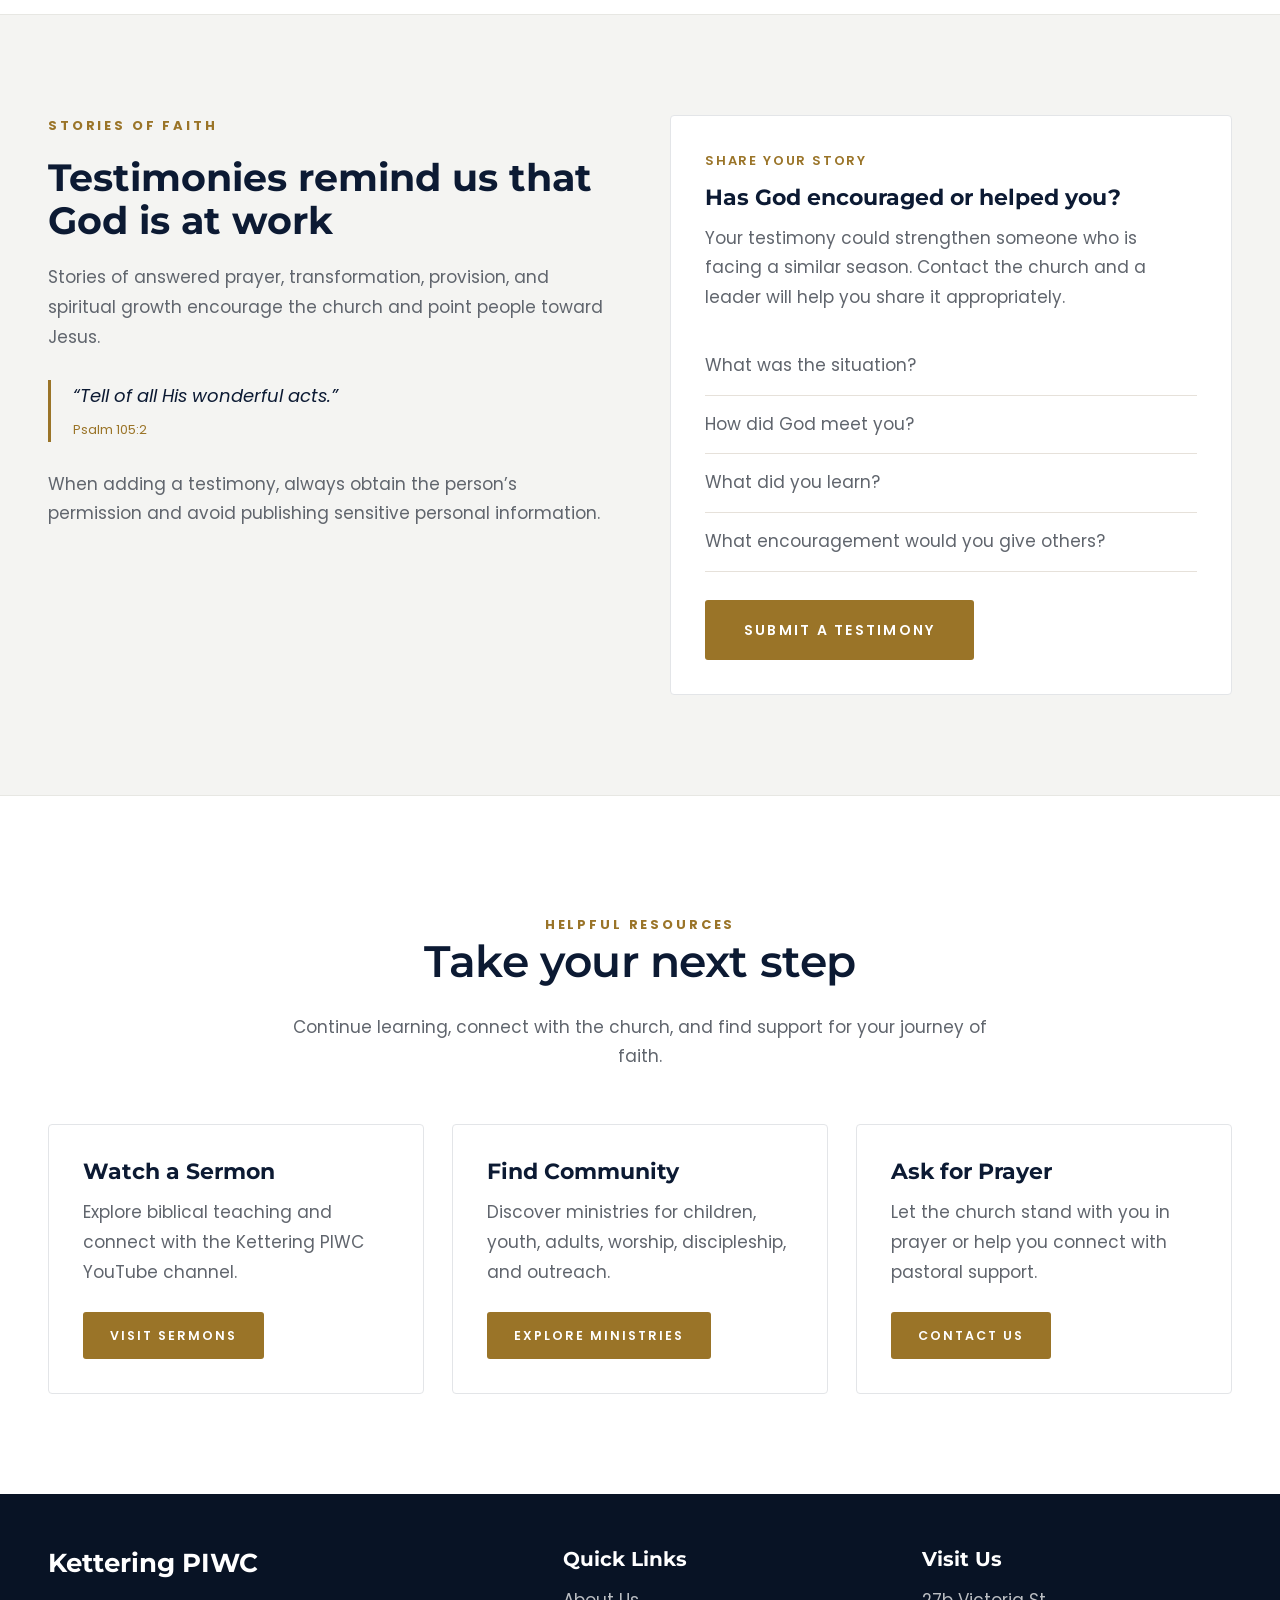
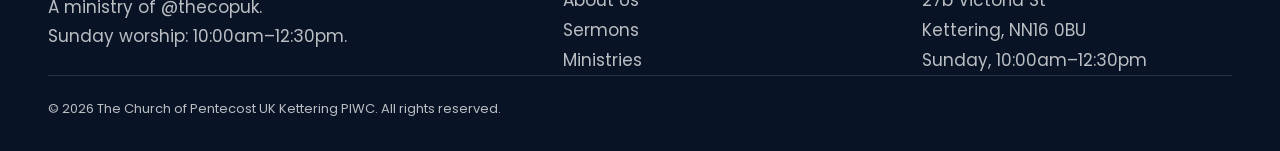
==== commit c770d423: "Use IMG_1184.png as the church logo across all pages" ====
--- a/blog.html
+++ b/blog.html
@@ -1,36 +1,352 @@
-<!DOCTYPE html>
+<!doctype html>
 <html lang="en">
-<head>
-<meta charset="UTF-8" />
-<meta name="viewport" content="width=device-width, initial-scale=1" />
-<title>Blog — The Church of Pentecost UK Kettering PIWC</title>
-<meta name="description" content="Read devotionals, church news, testimonies, and practical Christian resources from The Church of Pentecost UK Kettering PIWC." />
-<link rel="preconnect" href="https://fonts.googleapis.com" />
-<link rel="preconnect" href="https://fonts.gstatic.com" crossorigin />
-<link href="https://fonts.googleapis.com/css2?family=Montserrat:wght@500;600;700;800&family=Poppins:ital,wght@0,300;0,400;0,500;0,600;0,700;1,500;1,600&display=swap" rel="stylesheet" />
-<link rel="icon" href="assets/favicon.svg" type="image/svg+xml" />
-<link rel="stylesheet" href="css/styles.css" />
-</head>
-<body>
-<header class="site-header" id="siteHeader"><div class="shell header-inner"><a class="logo" href="index.html" aria-label="The Church of Pentecost UK Kettering PIWC"><span class="wordmark-main">Kettering <strong>PIWC</strong></span><span class="wordmark-sub">The Church of Pentecost UK</span></a><nav class="site-nav" aria-label="Main"><ul><li><a href="index.html">Home</a></li><li><a href="pages.html">About</a></li><li><a href="sermons.html">Sermons</a></li><li><a href="ministries.html">Ministries</a></li><li><a class="is-active" href="blog.html">Blog</a></li><li><a href="contact.html">Contact Us</a></li></ul></nav><div class="header-actions"><a class="btn btn-red btn-sm" href="donate.html">Donate</a><button class="nav-toggle" id="navToggle" aria-label="Open menu" aria-expanded="false"><span></span><span></span><span></span></button></div></div></header>
-<main>
-<section class="page-hero"><div class="shell"><p class="eyebrow">Faith for Everyday Life</p><h1>Stories, News & Devotionals</h1><p>Biblical encouragement, honest testimonies, church updates, and practical resources to help you follow Jesus throughout the week.</p></div></section>
-<nav class="blog-categories" aria-label="Blog categories"><div class="shell"><a href="#featured">Featured</a><a href="#devotionals">Devotionals</a><a href="#church-life">Church Life</a><a href="#testimonies">Testimonies</a><a href="#resources">Resources</a></div></nav>
-<section class="page-section" id="featured"><div class="shell"><article class="featured-post"><div class="featured-post-visual"><span>Featured Reflection</span></div><div class="featured-post-content"><p class="card-meta">Featured · Devotional</p><h2>Finding Strength in God’s Presence</h2><p>Life can feel uncertain, but God’s presence remains constant. Prayer is not simply a response to difficulty; it is a daily invitation to know God, hear His voice, and receive strength for each step.</p><blockquote>“God is our refuge and strength, an ever-present help in trouble.” <cite>Psalm 46:1</cite></blockquote><details class="blog-details"><summary>Read the full reflection</summary><div><p>Strength in God begins with making room for Him. Set aside a few quiet minutes, open Scripture, and speak honestly about what is on your heart. You do not need perfect words. Begin where you are.</p><p>As you pray, remember God’s faithfulness. Write down answered prayers, promises from Scripture, and moments when He sustained you. Let remembrance replace fear with gratitude.</p><p>Finally, do not walk alone. Share your burdens with trusted believers who can pray with you. God often brings encouragement through the church community.</p></div></details></div></article></div></section>
-<section class="page-section page-section-alt" id="devotionals"><div class="shell"><div class="section-heading"><p class="eyebrow eyebrow-dark">Grow in the Word</p><h2 class="section-title">Latest devotionals</h2><p>Short biblical reflections designed for personal prayer, family discussion, or small-group encouragement.</p></div><div class="content-grid blog-grid">
-<article class="content-card blog-card"><p class="card-meta">Prayer</p><h3>Learning to Listen When You Pray</h3><p>Prayer includes speaking, waiting, reading Scripture, and making space to recognise how God is shaping our hearts.</p><details class="blog-details"><summary>Read more</summary><div><p>Begin with a passage of Scripture. Read it slowly, notice what stands out, and ask God how the truth applies to your life today.</p></div></details></article>
-<article class="content-card blog-card"><p class="card-meta">Faith</p><h3>Trusting God in Seasons of Change</h3><p>When plans shift and answers feel distant, God’s character gives us a firm place to stand.</p><details class="blog-details"><summary>Read more</summary><div><p>Focus on what remains true: God is present, His Word is reliable, and His grace is sufficient for the day in front of you.</p></div></details></article>
-<article class="content-card blog-card"><p class="card-meta">Discipleship</p><h3>Small Steps That Strengthen Your Faith</h3><p>Spiritual growth is often formed through ordinary, repeated choices rather than dramatic moments.</p><details class="blog-details"><summary>Read more</summary><div><p>Choose a sustainable rhythm of Scripture, prayer, worship, fellowship, and service. Consistency creates room for lasting growth.</p></div></details></article>
-</div></div></section>
-<section class="page-section" id="church-life"><div class="shell"><div class="section-heading"><p class="eyebrow eyebrow-dark">Life at Kettering PIWC</p><h2 class="section-title">Church news & community</h2><p>Use this space for current announcements, ministry highlights, event recaps, and stories from church life.</p></div><div class="content-grid blog-grid">
-<article class="content-card blog-card"><p class="card-meta">Sunday Worship</p><h3>What to Expect When You Visit</h3><p>Join a welcoming, multicultural church family for heartfelt worship, prayer, biblical teaching, and fellowship.</p><ul class="blog-facts"><li>Sunday, 10:00am–12:30pm</li><li>27b Victoria St, Kettering, NN16 0BU</li><li>Visitors and families are welcome</li></ul><a class="ministry-link" href="contact.html">Plan your visit</a></article>
-<article class="content-card blog-card"><p class="card-meta">Ministry Spotlight</p><h3>Serving Through Your Gifts</h3><p>From worship and media to children, hospitality, prayer, and outreach, every person can make a meaningful contribution.</p><a class="ministry-link" href="ministries.html">Explore our ministries</a></article>
-<article class="content-card blog-card"><p class="card-meta">Stay Connected</p><h3>Follow Church Updates</h3><p>See worship moments, announcements, teaching highlights, and community updates on the church Instagram page.</p><a class="ministry-link" href="https://www.instagram.com/ketteringpiwc/" target="_blank" rel="noopener noreferrer">Visit @ketteringpiwc</a></article>
-</div></div></section>
-<section class="page-section page-section-alt" id="testimonies"><div class="shell two-column"><div class="prose"><p class="eyebrow eyebrow-dark">Stories of Faith</p><h2>Testimonies remind us that God is at work</h2><p>Stories of answered prayer, transformation, provision, and spiritual growth encourage the church and point people toward Jesus.</p><blockquote class="blog-quote">“Tell of all His wonderful acts.” <cite>Psalm 105:2</cite></blockquote><p>When adding a testimony, always obtain the person’s permission and avoid publishing sensitive personal information.</p></div><div class="content-card testimony-card"><p class="card-meta">Share Your Story</p><h3>Has God encouraged or helped you?</h3><p>Your testimony could strengthen someone who is facing a similar season. Contact the church and a leader will help you share it appropriately.</p><ul class="detail-list"><li>What was the situation?</li><li>How did God meet you?</li><li>What did you learn?</li><li>What encouragement would you give others?</li></ul><a class="btn btn-red" href="contact.html">Submit a Testimony</a></div></div></section>
-<section class="page-section" id="resources"><div class="shell"><div class="section-heading"><p class="eyebrow eyebrow-dark">Helpful Resources</p><h2 class="section-title">Take your next step</h2><p>Continue learning, connect with the church, and find support for your journey of faith.</p></div><div class="content-grid"><article class="content-card"><h3>Watch a Sermon</h3><p>Explore biblical teaching and connect with the Kettering PIWC YouTube channel.</p><a class="btn btn-red btn-sm" href="sermons.html">Visit Sermons</a></article><article class="content-card"><h3>Find Community</h3><p>Discover ministries for children, youth, adults, worship, discipleship, and outreach.</p><a class="btn btn-red btn-sm" href="ministries.html">Explore Ministries</a></article><article class="content-card"><h3>Ask for Prayer</h3><p>Let the church stand with you in prayer or help you connect with pastoral support.</p><a class="btn btn-red btn-sm" href="contact.html">Contact Us</a></article></div></div></section>
-</main>
-<footer class="site-footer"><div class="shell"><div class="footer-grid"><div><h2>Kettering PIWC</h2><p>A ministry of @thecopuk.<br />Sunday worship: 10:00am–12:30pm.</p></div><div><h3>Quick Links</h3><ul><li><a href="pages.html">About Us</a></li><li><a href="sermons.html">Sermons</a></li><li><a href="ministries.html">Ministries</a></li></ul></div><div><h3>Visit Us</h3><p>27b Victoria St<br />Kettering, NN16 0BU<br />Sunday, 10:00am–12:30pm</p></div></div><p class="footer-bottom">© 2026 The Church of Pentecost UK Kettering PIWC. All rights reserved.</p></div></footer>
-<script src="js/main.js" defer></script>
-</body>
+  <head>
+    <meta charset="UTF-8" />
+    <meta name="viewport" content="width=device-width, initial-scale=1" />
+    <title>Blog — The Church of Pentecost UK Kettering PIWC</title>
+    <meta
+      name="description"
+      content="Read devotionals, church news, testimonies, and practical Christian resources from The Church of Pentecost UK Kettering PIWC."
+    />
+    <link rel="preconnect" href="https://fonts.googleapis.com" />
+    <link rel="preconnect" href="https://fonts.gstatic.com" crossorigin />
+    <link
+      href="https://fonts.googleapis.com/css2?family=Montserrat:wght@500;600;700;800&family=Poppins:ital,wght@0,300;0,400;0,500;0,600;0,700;1,500;1,600&display=swap"
+      rel="stylesheet"
+    />
+    <link rel="icon" href="assets/favicon.svg" type="image/svg+xml" />
+    <link rel="stylesheet" href="css/styles.css" />
+  </head>
+  <body>
+    <header class="site-header" id="siteHeader">
+      <div class="shell header-inner">
+        <a
+          class="logo"
+          href="index.html"
+          aria-label="The Church of Pentecost UK Kettering PIWC"
+          ><img
+            src="assets/IMG_1184.png"
+            alt="The Church of Pentecost UK Kettering PIWC"
+            class="logo-img"
+        /></a>
+        <nav class="site-nav" aria-label="Main">
+          <ul>
+            <li><a href="index.html">Home</a></li>
+            <li><a href="pages.html">About</a></li>
+            <li><a href="sermons.html">Sermons</a></li>
+            <li><a href="ministries.html">Ministries</a></li>
+            <li><a class="is-active" href="blog.html">Blog</a></li>
+            <li><a href="contact.html">Contact Us</a></li>
+          </ul>
+        </nav>
+        <div class="header-actions">
+          <a class="btn btn-red btn-sm" href="donate.html">Donate</a
+          ><button
+            class="nav-toggle"
+            id="navToggle"
+            aria-label="Open menu"
+            aria-expanded="false"
+          >
+            <span></span><span></span><span></span>
+          </button>
+        </div>
+      </div>
+    </header>
+    <main>
+      <section class="page-hero">
+        <div class="shell">
+          <p class="eyebrow">Faith for Everyday Life</p>
+          <h1>Stories, News & Devotionals</h1>
+          <p>
+            Biblical encouragement, honest testimonies, church updates, and
+            practical resources to help you follow Jesus throughout the week.
+          </p>
+        </div>
+      </section>
+      <nav class="blog-categories" aria-label="Blog categories">
+        <div class="shell">
+          <a href="#featured">Featured</a><a href="#devotionals">Devotionals</a
+          ><a href="#church-life">Church Life</a
+          ><a href="#testimonies">Testimonies</a
+          ><a href="#resources">Resources</a>
+        </div>
+      </nav>
+      <section class="page-section" id="featured">
+        <div class="shell">
+          <article class="featured-post">
+            <div class="featured-post-visual">
+              <span>Featured Reflection</span>
+            </div>
+            <div class="featured-post-content">
+              <p class="card-meta">Featured · Devotional</p>
+              <h2>Finding Strength in God’s Presence</h2>
+              <p>
+                Life can feel uncertain, but God’s presence remains constant.
+                Prayer is not simply a response to difficulty; it is a daily
+                invitation to know God, hear His voice, and receive strength for
+                each step.
+              </p>
+              <blockquote>
+                “God is our refuge and strength, an ever-present help in
+                trouble.” <cite>Psalm 46:1</cite>
+              </blockquote>
+              <details class="blog-details">
+                <summary>Read the full reflection</summary>
+                <div>
+                  <p>
+                    Strength in God begins with making room for Him. Set aside a
+                    few quiet minutes, open Scripture, and speak honestly about
+                    what is on your heart. You do not need perfect words. Begin
+                    where you are.
+                  </p>
+                  <p>
+                    As you pray, remember God’s faithfulness. Write down
+                    answered prayers, promises from Scripture, and moments when
+                    He sustained you. Let remembrance replace fear with
+                    gratitude.
+                  </p>
+                  <p>
+                    Finally, do not walk alone. Share your burdens with trusted
+                    believers who can pray with you. God often brings
+                    encouragement through the church community.
+                  </p>
+                </div>
+              </details>
+            </div>
+          </article>
+        </div>
+      </section>
+      <section class="page-section page-section-alt" id="devotionals">
+        <div class="shell">
+          <div class="section-heading">
+            <p class="eyebrow eyebrow-dark">Grow in the Word</p>
+            <h2 class="section-title">Latest devotionals</h2>
+            <p>
+              Short biblical reflections designed for personal prayer, family
+              discussion, or small-group encouragement.
+            </p>
+          </div>
+          <div class="content-grid blog-grid">
+            <article class="content-card blog-card">
+              <p class="card-meta">Prayer</p>
+              <h3>Learning to Listen When You Pray</h3>
+              <p>
+                Prayer includes speaking, waiting, reading Scripture, and making
+                space to recognise how God is shaping our hearts.
+              </p>
+              <details class="blog-details">
+                <summary>Read more</summary>
+                <div>
+                  <p>
+                    Begin with a passage of Scripture. Read it slowly, notice
+                    what stands out, and ask God how the truth applies to your
+                    life today.
+                  </p>
+                </div>
+              </details>
+            </article>
+            <article class="content-card blog-card">
+              <p class="card-meta">Faith</p>
+              <h3>Trusting God in Seasons of Change</h3>
+              <p>
+                When plans shift and answers feel distant, God’s character gives
+                us a firm place to stand.
+              </p>
+              <details class="blog-details">
+                <summary>Read more</summary>
+                <div>
+                  <p>
+                    Focus on what remains true: God is present, His Word is
+                    reliable, and His grace is sufficient for the day in front
+                    of you.
+                  </p>
+                </div>
+              </details>
+            </article>
+            <article class="content-card blog-card">
+              <p class="card-meta">Discipleship</p>
+              <h3>Small Steps That Strengthen Your Faith</h3>
+              <p>
+                Spiritual growth is often formed through ordinary, repeated
+                choices rather than dramatic moments.
+              </p>
+              <details class="blog-details">
+                <summary>Read more</summary>
+                <div>
+                  <p>
+                    Choose a sustainable rhythm of Scripture, prayer, worship,
+                    fellowship, and service. Consistency creates room for
+                    lasting growth.
+                  </p>
+                </div>
+              </details>
+            </article>
+          </div>
+        </div>
+      </section>
+      <section class="page-section" id="church-life">
+        <div class="shell">
+          <div class="section-heading">
+            <p class="eyebrow eyebrow-dark">Life at Kettering PIWC</p>
+            <h2 class="section-title">Church news & community</h2>
+            <p>
+              Use this space for current announcements, ministry highlights,
+              event recaps, and stories from church life.
+            </p>
+          </div>
+          <div class="content-grid blog-grid">
+            <article class="content-card blog-card">
+              <p class="card-meta">Sunday Worship</p>
+              <h3>What to Expect When You Visit</h3>
+              <p>
+                Join a welcoming, multicultural church family for heartfelt
+                worship, prayer, biblical teaching, and fellowship.
+              </p>
+              <ul class="blog-facts">
+                <li>Sunday, 10:00am–12:30pm</li>
+                <li>27b Victoria St, Kettering, NN16 0BU</li>
+                <li>Visitors and families are welcome</li>
+              </ul>
+              <a class="ministry-link" href="contact.html">Plan your visit</a>
+            </article>
+            <article class="content-card blog-card">
+              <p class="card-meta">Ministry Spotlight</p>
+              <h3>Serving Through Your Gifts</h3>
+              <p>
+                From worship and media to children, hospitality, prayer, and
+                outreach, every person can make a meaningful contribution.
+              </p>
+              <a class="ministry-link" href="ministries.html"
+                >Explore our ministries</a
+              >
+            </article>
+            <article class="content-card blog-card">
+              <p class="card-meta">Stay Connected</p>
+              <h3>Follow Church Updates</h3>
+              <p>
+                See worship moments, announcements, teaching highlights, and
+                community updates on the church Instagram page.
+              </p>
+              <a
+                class="ministry-link"
+                href="https://www.instagram.com/ketteringpiwc/"
+                target="_blank"
+                rel="noopener noreferrer"
+                >Visit @ketteringpiwc</a
+              >
+            </article>
+          </div>
+        </div>
+      </section>
+      <section class="page-section page-section-alt" id="testimonies">
+        <div class="shell two-column">
+          <div class="prose">
+            <p class="eyebrow eyebrow-dark">Stories of Faith</p>
+            <h2>Testimonies remind us that God is at work</h2>
+            <p>
+              Stories of answered prayer, transformation, provision, and
+              spiritual growth encourage the church and point people toward
+              Jesus.
+            </p>
+            <blockquote class="blog-quote">
+              “Tell of all His wonderful acts.” <cite>Psalm 105:2</cite>
+            </blockquote>
+            <p>
+              When adding a testimony, always obtain the person’s permission and
+              avoid publishing sensitive personal information.
+            </p>
+          </div>
+          <div class="content-card testimony-card">
+            <p class="card-meta">Share Your Story</p>
+            <h3>Has God encouraged or helped you?</h3>
+            <p>
+              Your testimony could strengthen someone who is facing a similar
+              season. Contact the church and a leader will help you share it
+              appropriately.
+            </p>
+            <ul class="detail-list">
+              <li>What was the situation?</li>
+              <li>How did God meet you?</li>
+              <li>What did you learn?</li>
+              <li>What encouragement would you give others?</li>
+            </ul>
+            <a class="btn btn-red" href="contact.html">Submit a Testimony</a>
+          </div>
+        </div>
+      </section>
+      <section class="page-section" id="resources">
+        <div class="shell">
+          <div class="section-heading">
+            <p class="eyebrow eyebrow-dark">Helpful Resources</p>
+            <h2 class="section-title">Take your next step</h2>
+            <p>
+              Continue learning, connect with the church, and find support for
+              your journey of faith.
+            </p>
+          </div>
+          <div class="content-grid">
+            <article class="content-card">
+              <h3>Watch a Sermon</h3>
+              <p>
+                Explore biblical teaching and connect with the Kettering PIWC
+                YouTube channel.
+              </p>
+              <a class="btn btn-red btn-sm" href="sermons.html"
+                >Visit Sermons</a
+              >
+            </article>
+            <article class="content-card">
+              <h3>Find Community</h3>
+              <p>
+                Discover ministries for children, youth, adults, worship,
+                discipleship, and outreach.
+              </p>
+              <a class="btn btn-red btn-sm" href="ministries.html"
+                >Explore Ministries</a
+              >
+            </article>
+            <article class="content-card">
+              <h3>Ask for Prayer</h3>
+              <p>
+                Let the church stand with you in prayer or help you connect with
+                pastoral support.
+              </p>
+              <a class="btn btn-red btn-sm" href="contact.html">Contact Us</a>
+            </article>
+          </div>
+        </div>
+      </section>
+    </main>
+    <footer class="site-footer">
+      <div class="shell">
+        <div class="footer-grid">
+          <div>
+            <h2>Kettering PIWC</h2>
+            <p>
+              A ministry of @thecopuk.<br />Sunday worship: 10:00am–12:30pm.
+            </p>
+          </div>
+          <div>
+            <h3>Quick Links</h3>
+            <ul>
+              <li><a href="pages.html">About Us</a></li>
+              <li><a href="sermons.html">Sermons</a></li>
+              <li><a href="ministries.html">Ministries</a></li>
+            </ul>
+          </div>
+          <div>
+            <h3>Visit Us</h3>
+            <p>
+              27b Victoria St<br />Kettering, NN16 0BU<br />Sunday,
+              10:00am–12:30pm
+            </p>
+          </div>
+        </div>
+        <p class="footer-bottom">
+          © 2026 The Church of Pentecost UK Kettering PIWC. All rights reserved.
+        </p>
+      </div>
+    </footer>
+    <script src="js/main.js" defer></script>
+  </body>
 </html>
--- a/css/styles.css
+++ b/css/styles.css
@@ -19,14 +19,20 @@
 
   --shell: 1240px;
   --radius: 14px;
-  --shadow-card: 0 26px 60px -22px rgba(12, 26, 51, .35);
+  --shadow-card: 0 26px 60px -22px rgba(12, 26, 51, 0.35);
 
   --hero-img: url("https://images.unsplash.com/photo-1762013728549-f50828e8a113?auto=format&fit=crop&w=2200&q=80");
 }
 
-*, *::before, *::after { box-sizing: border-box; }
-
-html { scroll-behavior: smooth; }
+*,
+*::before,
+*::after {
+  box-sizing: border-box;
+}
+
+html {
+  scroll-behavior: smooth;
+}
 
 body {
   margin: 0;
@@ -38,11 +44,32 @@
   -webkit-font-smoothing: antialiased;
 }
 
-img { display: block; max-width: 100%; height: auto; }
-a { text-decoration: none; color: inherit; }
-h1, h2, h3, h4 { font-family: var(--serif); color: var(--ink); margin: 0; line-height: 1.14; }
-blockquote { margin: 0; }
-svg { width: 100%; height: 100%; display: block; }
+img {
+  display: block;
+  max-width: 100%;
+  height: auto;
+}
+a {
+  text-decoration: none;
+  color: inherit;
+}
+h1,
+h2,
+h3,
+h4 {
+  font-family: var(--serif);
+  color: var(--ink);
+  margin: 0;
+  line-height: 1.14;
+}
+blockquote {
+  margin: 0;
+}
+svg {
+  width: 100%;
+  height: 100%;
+  display: block;
+}
 
 .shell {
   width: 100%;
@@ -57,12 +84,21 @@
   font-family: var(--serif);
   font-weight: 700;
   font-size: 14px;
-  letter-spacing: .26em;
+  letter-spacing: 0.26em;
   text-transform: uppercase;
   color: #c49a43;
 }
-.eyebrow span { opacity: .55; margin-inline: 6px; font-weight: 400; }
-.eyebrow-dark { color: var(--red); font-family: var(--sans); letter-spacing: .22em; font-size: 13px; }
+.eyebrow span {
+  opacity: 0.55;
+  margin-inline: 6px;
+  font-weight: 400;
+}
+.eyebrow-dark {
+  color: var(--red);
+  font-family: var(--sans);
+  letter-spacing: 0.22em;
+  font-size: 13px;
+}
 
 /* ---------- buttons ---------- */
 .btn {
@@ -76,18 +112,45 @@
   font-family: var(--sans);
   font-size: 14px;
   font-weight: 600;
-  letter-spacing: .16em;
+  letter-spacing: 0.16em;
   text-transform: uppercase;
   cursor: pointer;
-  transition: background .25s, color .25s, border-color .25s, transform .25s, box-shadow .25s;
-}
-.btn:hover { transform: translateY(-2px); }
-.btn-red { background: var(--red); color: var(--white); box-shadow: 0 14px 30px -14px rgba(154, 116, 40, .8); }
-.btn-red:hover { background: var(--red-dark); }
-.btn-ghost { border-color: rgba(255, 255, 255, .7); color: var(--white); }
-.btn-ghost:hover { background: var(--white); color: var(--navy); border-color: var(--white); }
-.btn-sm { --btn-pad: 12px 26px; font-size: 12.5px; border-radius: 7px; }
-.btn .play { width: 15px; flex: none; }
+  transition:
+    background 0.25s,
+    color 0.25s,
+    border-color 0.25s,
+    transform 0.25s,
+    box-shadow 0.25s;
+}
+.btn:hover {
+  transform: translateY(-2px);
+}
+.btn-red {
+  background: var(--red);
+  color: var(--white);
+  box-shadow: 0 14px 30px -14px rgba(154, 116, 40, 0.8);
+}
+.btn-red:hover {
+  background: var(--red-dark);
+}
+.btn-ghost {
+  border-color: rgba(255, 255, 255, 0.7);
+  color: var(--white);
+}
+.btn-ghost:hover {
+  background: var(--white);
+  color: var(--navy);
+  border-color: var(--white);
+}
+.btn-sm {
+  --btn-pad: 12px 26px;
+  font-size: 12.5px;
+  border-radius: 7px;
+}
+.btn .play {
+  width: 15px;
+  flex: none;
+}
 
 /* ===========================================================
    HEADER
@@ -96,14 +159,17 @@
   position: fixed;
   inset: 0 0 auto;
   z-index: 60;
-  background: rgba(9, 18, 34, .34);
+  background: rgba(9, 18, 34, 0.34);
   backdrop-filter: blur(9px);
-  border-bottom: 1px solid rgba(255, 255, 255, .12);
-  transition: background .3s, box-shadow .3s, border-color .3s;
+  border-bottom: 1px solid rgba(255, 255, 255, 0.12);
+  transition:
+    background 0.3s,
+    box-shadow 0.3s,
+    border-color 0.3s;
 }
 .site-header.is-stuck {
-  background: rgba(9, 18, 34, .94);
-  box-shadow: 0 12px 34px -20px rgba(0, 0, 0, .8);
+  background: rgba(9, 18, 34, 0.94);
+  box-shadow: 0 12px 34px -20px rgba(0, 0, 0, 0.8);
 }
 
 .header-inner {
@@ -114,63 +180,89 @@
 }
 
 .logo {
-  display: flex;
-  flex-direction: column;
-  justify-content: center;
-  min-width: 225px;
+  display: block;
   margin-right: auto;
   color: var(--white);
   line-height: 1;
+}
+.logo-img {
+  display: block;
+  max-height: 64px;
+  max-width: 220px;
+  width: auto;
+  height: auto;
 }
 .wordmark-main {
   font-family: var(--serif);
   font-size: 20px;
   font-weight: 500;
-  letter-spacing: .04em;
+  letter-spacing: 0.04em;
   text-transform: uppercase;
 }
-.wordmark-main strong { color: #d7b45d; font-weight: 800; }
+.wordmark-main strong {
+  color: #d7b45d;
+  font-weight: 800;
+}
 .wordmark-sub {
   margin-top: 7px;
   font-family: var(--sans);
   font-size: 9px;
   font-weight: 500;
-  letter-spacing: .21em;
+  letter-spacing: 0.21em;
   text-transform: uppercase;
-  color: rgba(255, 255, 255, .68);
-}
-
-.site-nav ul { display: flex; gap: 34px; margin: 0; padding: 0; list-style: none; }
+  color: rgba(255, 255, 255, 0.68);
+}
+
+.site-nav ul {
+  display: flex;
+  gap: 34px;
+  margin: 0;
+  padding: 0;
+  list-style: none;
+}
 .site-nav a {
   position: relative;
   display: block;
   padding: 4px 0;
   font-size: 13px;
   font-weight: 500;
-  letter-spacing: .16em;
+  letter-spacing: 0.16em;
   text-transform: uppercase;
-  color: rgba(255, 255, 255, .86);
-  transition: color .22s;
+  color: rgba(255, 255, 255, 0.86);
+  transition: color 0.22s;
 }
 .site-nav a::after {
   content: "";
   position: absolute;
-  left: 0; bottom: 0;
-  width: 0; height: 2px;
+  left: 0;
+  bottom: 0;
+  width: 0;
+  height: 2px;
   background: var(--red);
-  transition: width .28s;
-}
-.site-nav a:hover, .site-nav a.is-active { color: var(--white); }
-.site-nav a:hover::after, .site-nav a.is-active::after { width: 100%; }
-
-.header-actions { display: flex; align-items: center; gap: 16px; }
+  transition: width 0.28s;
+}
+.site-nav a:hover,
+.site-nav a.is-active {
+  color: var(--white);
+}
+.site-nav a:hover::after,
+.site-nav a.is-active::after {
+  width: 100%;
+}
+
+.header-actions {
+  display: flex;
+  align-items: center;
+  gap: 16px;
+}
 
 .nav-toggle {
   display: none;
-  width: 44px; height: 40px;
+  width: 44px;
+  height: 40px;
   padding: 0 9px;
   background: none;
-  border: 1px solid rgba(255, 255, 255, .3);
+  border: 1px solid rgba(255, 255, 255, 0.3);
   border-radius: 7px;
   cursor: pointer;
 }
@@ -179,7 +271,9 @@
   height: 2px;
   margin: 5px 0;
   background: var(--white);
-  transition: transform .25s, opacity .25s;
+  transition:
+    transform 0.25s,
+    opacity 0.25s;
 }
 
 /* ===========================================================
@@ -204,27 +298,42 @@
   animation: heroDrift 22s ease-in-out infinite alternate;
 }
 @keyframes heroDrift {
-  from { transform: scale(1.04) translate3d(0, 0, 0); }
-  to   { transform: scale(1.11) translate3d(0, -12px, 0); }
+  from {
+    transform: scale(1.04) translate3d(0, 0, 0);
+  }
+  to {
+    transform: scale(1.11) translate3d(0, -12px, 0);
+  }
 }
 .hero-scrim {
   position: absolute;
   inset: 0;
   z-index: -1;
   background:
-    linear-gradient(97deg, rgba(6, 13, 26, .93) 0%, rgba(8, 16, 32, .78) 42%, rgba(10, 20, 38, .42) 100%),
-    radial-gradient(115% 85% at 78% 30%, transparent 32%, rgba(4, 9, 19, .72) 100%);
-}
-
-.hero-inner { max-width: 800px; }
+    linear-gradient(
+      97deg,
+      rgba(6, 13, 26, 0.93) 0%,
+      rgba(8, 16, 32, 0.78) 42%,
+      rgba(10, 20, 38, 0.42) 100%
+    ),
+    radial-gradient(
+      115% 85% at 78% 30%,
+      transparent 32%,
+      rgba(4, 9, 19, 0.72) 100%
+    );
+}
+
+.hero-inner {
+  max-width: 800px;
+}
 
 .hero-title {
   margin: 0 0 26px;
   font-size: clamp(3.1rem, 7.2vw, 6.1rem);
   font-weight: 600;
-  letter-spacing: -.015em;
+  letter-spacing: -0.015em;
   color: var(--white);
-  text-shadow: 0 22px 50px rgba(0, 0, 0, .45);
+  text-shadow: 0 22px 50px rgba(0, 0, 0, 0.45);
 }
 .hero-copy {
   max-width: 610px;
@@ -232,14 +341,22 @@
   font-size: 18px;
   font-weight: 300;
   line-height: 1.85;
-  color: rgba(255, 255, 255, .84);
-}
-.hero-cta { display: flex; flex-wrap: wrap; gap: 16px; }
+  color: rgba(255, 255, 255, 0.84);
+}
+.hero-cta {
+  display: flex;
+  flex-wrap: wrap;
+  gap: 16px;
+}
 
 /* ===========================================================
    EVENT CARDS
    =========================================================== */
-.events { position: relative; z-index: 5; margin-top: -132px; }
+.events {
+  position: relative;
+  z-index: 5;
+  margin-top: -132px;
+}
 
 .event-viewport {
   overflow: hidden;
@@ -251,7 +368,7 @@
   --gap: 30px;
   display: flex;
   gap: var(--gap);
-  transition: transform .6s cubic-bezier(.4, .02, .2, 1);
+  transition: transform 0.6s cubic-bezier(0.4, 0.02, 0.2, 1);
   will-change: transform;
 }
 
@@ -264,18 +381,21 @@
   background: var(--white);
   border-radius: var(--radius);
   box-shadow: var(--shadow-card);
-  transition: transform .3s, box-shadow .3s;
+  transition:
+    transform 0.3s,
+    box-shadow 0.3s;
 }
 .event-card:hover {
   transform: translateY(-7px);
-  box-shadow: 0 34px 66px -22px rgba(12, 26, 51, .42);
+  box-shadow: 0 34px 66px -22px rgba(12, 26, 51, 0.42);
 }
 
 .event-date {
   flex: none;
   display: grid;
   place-content: center;
-  width: 84px; height: 88px;
+  width: 84px;
+  height: 88px;
   padding-top: 4px;
   background: var(--red);
   border-radius: 10px;
@@ -287,9 +407,9 @@
   display: block;
   font-size: 12.5px;
   font-weight: 600;
-  letter-spacing: .2em;
+  letter-spacing: 0.2em;
   text-transform: uppercase;
-  opacity: .92;
+  opacity: 0.92;
 }
 .event-date span {
   display: block;
@@ -299,7 +419,9 @@
   font-weight: 700;
 }
 
-.event-body { min-width: 0; }
+.event-body {
+  min-width: 0;
+}
 .event-time {
   display: flex;
   align-items: center;
@@ -307,11 +429,15 @@
   margin: 0 0 7px;
   font-size: 13px;
   font-weight: 500;
-  letter-spacing: .12em;
+  letter-spacing: 0.12em;
   text-transform: uppercase;
   color: var(--red);
 }
-.event-time svg { width: 15px; height: 15px; flex: none; }
+.event-time svg {
+  width: 15px;
+  height: 15px;
+  flex: none;
+}
 .event-body h3 {
   font-size: 21px;
   font-weight: 600;
@@ -323,15 +449,26 @@
   flex: none;
   display: grid;
   place-items: center;
-  width: 44px; height: 44px;
+  width: 44px;
+  height: 44px;
   margin-left: auto;
   border: 1px solid var(--line);
   border-radius: 50%;
   color: var(--navy);
-  transition: background .25s, color .25s, border-color .25s;
-}
-.event-go svg { width: 19px; height: 19px; }
-.event-go:hover { background: var(--red); border-color: var(--red); color: var(--white); }
+  transition:
+    background 0.25s,
+    color 0.25s,
+    border-color 0.25s;
+}
+.event-go svg {
+  width: 19px;
+  height: 19px;
+}
+.event-go:hover {
+  background: var(--red);
+  border-color: var(--red);
+  color: var(--white);
+}
 
 .dots {
   display: flex;
@@ -340,20 +477,30 @@
   margin-top: 34px;
 }
 .dots button {
-  width: 9px; height: 9px;
+  width: 9px;
+  height: 9px;
   padding: 0;
   background: #cfd4dc;
   border: 0;
   border-radius: 50%;
   cursor: pointer;
-  transition: background .25s, width .25s;
-}
-.dots button.is-active { width: 26px; border-radius: 5px; background: var(--red); }
+  transition:
+    background 0.25s,
+    width 0.25s;
+}
+.dots button.is-active {
+  width: 26px;
+  border-radius: 5px;
+  background: var(--red);
+}
 
 /* ===========================================================
    ABOUT
    =========================================================== */
-.about { padding: 118px 0 130px; background: var(--white); }
+.about {
+  padding: 118px 0 130px;
+  background: var(--white);
+}
 
 .about-grid {
   display: grid;
@@ -362,29 +509,37 @@
   align-items: center;
 }
 
-.about-visual { position: relative; }
+.about-visual {
+  position: relative;
+}
 .about-photo {
   position: relative;
   z-index: 2;
   margin: 0;
   border-radius: var(--radius);
   overflow: hidden;
-  box-shadow: 0 40px 80px -34px rgba(12, 26, 51, .55);
-}
-.about-photo img { width: 100%; aspect-ratio: 4 / 5; object-fit: cover; }
+  box-shadow: 0 40px 80px -34px rgba(12, 26, 51, 0.55);
+}
+.about-photo img {
+  width: 100%;
+  aspect-ratio: 4 / 5;
+  object-fit: cover;
+}
 .about-photo::after {
   content: "";
   position: absolute;
   inset: 0;
-  border: 1px solid rgba(255, 255, 255, .18);
+  border: 1px solid rgba(255, 255, 255, 0.18);
   border-radius: var(--radius);
   pointer-events: none;
 }
 .dot-grid {
   position: absolute;
   z-index: 1;
-  left: -34px; bottom: -40px;
-  width: 200px; height: 170px;
+  left: -34px;
+  bottom: -40px;
+  width: 200px;
+  height: 170px;
   background-image: radial-gradient(#c2c8d1 1.7px, transparent 1.8px);
   background-size: 17px 17px;
 }
@@ -393,10 +548,13 @@
   margin: 0 0 26px;
   font-size: clamp(2.1rem, 3.4vw, 3.05rem);
   font-weight: 600;
-  letter-spacing: -.01em;
+  letter-spacing: -0.01em;
   color: var(--navy);
 }
-.lede { margin: 0 0 30px; font-weight: 300; }
+.lede {
+  margin: 0 0 30px;
+  font-weight: 300;
+}
 
 .scripture {
   position: relative;
@@ -409,7 +567,13 @@
   line-height: 1.45;
   color: var(--ink);
 }
-.scripture cite { display: block; margin-top: 4px; font-size: .72em; font-style: normal; color: var(--red); }
+.scripture cite {
+  display: block;
+  margin-top: 4px;
+  font-size: 0.72em;
+  font-style: normal;
+  color: var(--red);
+}
 
 .features {
   display: grid;
@@ -420,10 +584,28 @@
   border-top: 1px solid var(--line);
   border-bottom: 1px solid var(--line);
 }
-.feature { display: flex; gap: 17px; }
-.feature-icon { flex: none; width: 46px; height: 46px; color: var(--red); }
-.feature h4 { margin-bottom: 6px; font-size: 19px; font-weight: 600; color: var(--navy); }
-.feature p { margin: 0; font-size: 15px; font-weight: 300; line-height: 1.65; }
+.feature {
+  display: flex;
+  gap: 17px;
+}
+.feature-icon {
+  flex: none;
+  width: 46px;
+  height: 46px;
+  color: var(--red);
+}
+.feature h4 {
+  margin-bottom: 6px;
+  font-size: 19px;
+  font-weight: 600;
+  color: var(--navy);
+}
+.feature p {
+  margin: 0;
+  font-size: 15px;
+  font-weight: 300;
+  line-height: 1.65;
+}
 
 /* ===========================================================
    TESTIMONIAL
@@ -440,24 +622,30 @@
   inset: 0;
   z-index: -2;
   background: var(--navy) var(--hero-img) center/cover no-repeat;
-  filter: grayscale(.25) brightness(.42) contrast(1.08);
+  filter: grayscale(0.25) brightness(0.42) contrast(1.08);
 }
 .testimonial-scrim {
   position: absolute;
   inset: 0;
   z-index: -1;
-  background:
-    linear-gradient(180deg, rgba(5, 11, 22, .9) 0%, rgba(6, 13, 26, .8) 50%, rgba(5, 11, 22, .93) 100%);
-}
-
-.testimonial-inner { max-width: 1000px; }
+  background: linear-gradient(
+    180deg,
+    rgba(5, 11, 22, 0.9) 0%,
+    rgba(6, 13, 26, 0.8) 50%,
+    rgba(5, 11, 22, 0.93) 100%
+  );
+}
+
+.testimonial-inner {
+  max-width: 1000px;
+}
 
 .testimonial-quote {
   font-family: var(--serif);
   font-size: clamp(1.85rem, 3.9vw, 3.35rem);
   font-weight: 500;
   line-height: 1.32;
-  letter-spacing: -.01em;
+  letter-spacing: -0.01em;
   color: var(--white);
   text-wrap: balance;
 }
@@ -465,11 +653,14 @@
   margin: 38px 0 0;
   font-size: 14px;
   font-weight: 400;
-  letter-spacing: .2em;
+  letter-spacing: 0.2em;
   text-transform: uppercase;
-  color: rgba(255, 255, 255, .66);
-}
-.testimonial-by strong { color: var(--white); font-weight: 600; }
+  color: rgba(255, 255, 255, 0.66);
+}
+.testimonial-by strong {
+  color: var(--white);
+  font-weight: 600;
+}
 
 /* ===========================================================
    RESPONSIVE
@@ -480,187 +671,654 @@
     inset: 100% 0 auto;
     display: none;
     padding: 18px 28px 26px;
-    background: rgba(9, 18, 34, .97);
-    border-bottom: 1px solid rgba(255, 255, 255, .12);
-  }
-  .site-nav.is-open { display: block; }
-  .site-nav ul { flex-direction: column; gap: 4px; }
-  .site-nav a { padding: 11px 0; }
-  .nav-toggle { display: block; }
-
-  .about-grid { gap: 56px; }
+    background: rgba(9, 18, 34, 0.97);
+    border-bottom: 1px solid rgba(255, 255, 255, 0.12);
+  }
+  .site-nav.is-open {
+    display: block;
+  }
+  .site-nav ul {
+    flex-direction: column;
+    gap: 4px;
+  }
+  .site-nav a {
+    padding: 11px 0;
+  }
+  .nav-toggle {
+    display: block;
+  }
+
+  .about-grid {
+    gap: 56px;
+  }
 }
 
 @media (max-width: 900px) {
-  body { font-size: 16px; }
-  .hero { padding: 160px 0 210px; }
-  .events { margin-top: -120px; }
-  .event-track { --per-view: 1; }
-  .about { padding: 88px 0 96px; }
-  .about-grid { grid-template-columns: minmax(0, 1fr); }
-  .about-visual { order: -1; }
-  .about-photo img { aspect-ratio: 3 / 2; }
-  .dot-grid { left: -18px; bottom: -24px; width: 150px; height: 120px; }
-  .testimonial { padding: 100px 0 110px; }
+  body {
+    font-size: 16px;
+  }
+  .hero {
+    padding: 160px 0 210px;
+  }
+  .events {
+    margin-top: -120px;
+  }
+  .event-track {
+    --per-view: 1;
+  }
+  .about {
+    padding: 88px 0 96px;
+  }
+  .about-grid {
+    grid-template-columns: minmax(0, 1fr);
+  }
+  .about-visual {
+    order: -1;
+  }
+  .about-photo img {
+    aspect-ratio: 3 / 2;
+  }
+  .dot-grid {
+    left: -18px;
+    bottom: -24px;
+    width: 150px;
+    height: 120px;
+  }
+  .testimonial {
+    padding: 100px 0 110px;
+  }
 }
 
 @media (max-width: 620px) {
-  .shell { padding-inline: 20px; }
-  .header-inner { min-height: 72px; }
-  .logo { min-width: 175px; }
-  .wordmark-main { font-size: 16px; }
-  .wordmark-sub { margin-top: 5px; font-size: 7px; letter-spacing: .15em; }
-  .hero-cta .btn { flex: 1 1 100%; justify-content: center; }
-  .event-card { flex-wrap: wrap; gap: 18px; padding: 24px; }
-  .event-go { margin-left: 0; }
-  .features { grid-template-columns: minmax(0, 1fr); }
+  .shell {
+    padding-inline: 20px;
+  }
+  .header-inner {
+    min-height: 72px;
+  }
+  .logo {
+    min-width: 175px;
+  }
+  .wordmark-main {
+    font-size: 16px;
+  }
+  .wordmark-sub {
+    margin-top: 5px;
+    font-size: 7px;
+    letter-spacing: 0.15em;
+  }
+  .hero-cta .btn {
+    flex: 1 1 100%;
+    justify-content: center;
+  }
+  .event-card {
+    flex-wrap: wrap;
+    gap: 18px;
+    padding: 24px;
+  }
+  .event-go {
+    margin-left: 0;
+  }
+  .features {
+    grid-template-columns: minmax(0, 1fr);
+  }
 }
 
 .page-hero {
   padding: 180px 0 96px;
-  background: linear-gradient(115deg, rgba(5, 12, 25, .97), rgba(12, 26, 51, .86)), var(--hero-img) center/cover;
+  background:
+    linear-gradient(115deg, rgba(5, 12, 25, 0.97), rgba(12, 26, 51, 0.86)),
+    var(--hero-img) center/cover;
   text-align: center;
 }
-.page-hero .eyebrow { margin-bottom: 14px; }
-.page-hero h1 { font-size: clamp(2.8rem, 6vw, 5rem); color: var(--white); }
-.page-hero p { max-width: 700px; margin: 22px auto 0; color: rgba(255, 255, 255, .78); }
-.page-section { padding: 100px 0; }
-.page-section-alt { background: var(--cream); }
-.section-heading { max-width: 720px; margin: 0 auto 52px; text-align: center; }
-.section-heading p { margin: 18px 0 0; }
-.content-grid { display: grid; grid-template-columns: repeat(3, minmax(0, 1fr)); gap: 28px; }
-.content-card { padding: 34px; background: var(--white); border: 1px solid var(--line); border-radius: var(--radius); box-shadow: 0 20px 45px -32px rgba(12, 26, 51, .45); }
-.content-card h2, .content-card h3 { margin-bottom: 14px; color: var(--navy); }
-.content-card h2 { font-size: 25px; }
-.content-card h3 { font-size: 22px; }
-.content-card p { margin: 0; }
-.content-card .card-meta { margin-bottom: 12px; color: var(--red); font-size: 13px; font-weight: 600; letter-spacing: .14em; text-transform: uppercase; }
-.content-card .btn { margin-top: 24px; }
-.two-column { display: grid; grid-template-columns: repeat(2, minmax(0, 1fr)); gap: 60px; align-items: start; }
-.prose h2 { margin-bottom: 20px; font-size: clamp(2rem, 3vw, 3rem); color: var(--navy); }
-.prose h3 { margin: 30px 0 10px; color: var(--navy); }
-.prose p { margin: 0 0 18px; }
-.detail-list { margin: 24px 0 0; padding: 0; list-style: none; }
-.detail-list li { padding: 14px 0; border-bottom: 1px solid var(--line); }
-.detail-list strong { color: var(--navy); }
-.contact-form { display: grid; gap: 18px; }
-.contact-form label { color: var(--navy); font-size: 14px; font-weight: 600; }
-.contact-form input, .contact-form textarea, .contact-form select { width: 100%; margin-top: 7px; padding: 14px 16px; border: 1px solid #d7dce3; border-radius: 7px; background: var(--white); font: inherit; color: var(--ink); }
-.contact-form textarea { min-height: 150px; resize: vertical; }
-.site-footer { padding: 54px 0 30px; background: #071126; color: rgba(255, 255, 255, .72); }
-.footer-grid { display: grid; grid-template-columns: 1.5fr 1fr 1fr; gap: 50px; }
-.site-footer h2, .site-footer h3 { margin-bottom: 15px; color: var(--white); }
-.site-footer p { margin: 0; }
-.site-footer ul { margin: 0; padding: 0; list-style: none; }
-.site-footer a:hover { color: var(--white); }
-.footer-bottom { margin-top: 42px; padding-top: 22px; border-top: 1px solid rgba(255, 255, 255, .12); font-size: 13px; }
+.page-hero .eyebrow {
+  margin-bottom: 14px;
+}
+.page-hero h1 {
+  font-size: clamp(2.8rem, 6vw, 5rem);
+  color: var(--white);
+}
+.page-hero p {
+  max-width: 700px;
+  margin: 22px auto 0;
+  color: rgba(255, 255, 255, 0.78);
+}
+.page-section {
+  padding: 100px 0;
+}
+.page-section-alt {
+  background: var(--cream);
+}
+.section-heading {
+  max-width: 720px;
+  margin: 0 auto 52px;
+  text-align: center;
+}
+.section-heading p {
+  margin: 18px 0 0;
+}
+.content-grid {
+  display: grid;
+  grid-template-columns: repeat(3, minmax(0, 1fr));
+  gap: 28px;
+}
+.content-card {
+  padding: 34px;
+  background: var(--white);
+  border: 1px solid var(--line);
+  border-radius: var(--radius);
+  box-shadow: 0 20px 45px -32px rgba(12, 26, 51, 0.45);
+}
+.content-card h2,
+.content-card h3 {
+  margin-bottom: 14px;
+  color: var(--navy);
+}
+.content-card h2 {
+  font-size: 25px;
+}
+.content-card h3 {
+  font-size: 22px;
+}
+.content-card p {
+  margin: 0;
+}
+.content-card .card-meta {
+  margin-bottom: 12px;
+  color: var(--red);
+  font-size: 13px;
+  font-weight: 600;
+  letter-spacing: 0.14em;
+  text-transform: uppercase;
+}
+.content-card .btn {
+  margin-top: 24px;
+}
+.two-column {
+  display: grid;
+  grid-template-columns: repeat(2, minmax(0, 1fr));
+  gap: 60px;
+  align-items: start;
+}
+.prose h2 {
+  margin-bottom: 20px;
+  font-size: clamp(2rem, 3vw, 3rem);
+  color: var(--navy);
+}
+.prose h3 {
+  margin: 30px 0 10px;
+  color: var(--navy);
+}
+.prose p {
+  margin: 0 0 18px;
+}
+.detail-list {
+  margin: 24px 0 0;
+  padding: 0;
+  list-style: none;
+}
+.detail-list li {
+  padding: 14px 0;
+  border-bottom: 1px solid var(--line);
+}
+.detail-list strong {
+  color: var(--navy);
+}
+.contact-form {
+  display: grid;
+  gap: 18px;
+}
+.contact-form label {
+  color: var(--navy);
+  font-size: 14px;
+  font-weight: 600;
+}
+.contact-form input,
+.contact-form textarea,
+.contact-form select {
+  width: 100%;
+  margin-top: 7px;
+  padding: 14px 16px;
+  border: 1px solid #d7dce3;
+  border-radius: 7px;
+  background: var(--white);
+  font: inherit;
+  color: var(--ink);
+}
+.contact-form textarea {
+  min-height: 150px;
+  resize: vertical;
+}
+.site-footer {
+  padding: 54px 0 30px;
+  background: #071126;
+  color: rgba(255, 255, 255, 0.72);
+}
+.footer-grid {
+  display: grid;
+  grid-template-columns: 1.5fr 1fr 1fr;
+  gap: 50px;
+}
+.site-footer h2,
+.site-footer h3 {
+  margin-bottom: 15px;
+  color: var(--white);
+}
+.site-footer p {
+  margin: 0;
+}
+.site-footer ul {
+  margin: 0;
+  padding: 0;
+  list-style: none;
+}
+.site-footer a:hover {
+  color: var(--white);
+}
+.footer-bottom {
+  margin-top: 42px;
+  padding-top: 22px;
+  border-top: 1px solid rgba(255, 255, 255, 0.12);
+  font-size: 13px;
+}
 
 @media (max-width: 900px) {
-  .content-grid { grid-template-columns: minmax(0, 1fr); }
-  .two-column, .footer-grid { grid-template-columns: minmax(0, 1fr); gap: 36px; }
-  .page-section { padding: 76px 0; }
+  .content-grid {
+    grid-template-columns: minmax(0, 1fr);
+  }
+  .two-column,
+  .footer-grid {
+    grid-template-columns: minmax(0, 1fr);
+    gap: 36px;
+  }
+  .page-section {
+    padding: 76px 0;
+  }
 }
 
 @media (max-width: 620px) {
-  .page-hero { padding: 145px 0 72px; }
-  .header-actions .btn { display: none; }
-  .content-card { padding: 26px; }
+  .page-hero {
+    padding: 145px 0 72px;
+  }
+  .header-actions .btn {
+    display: none;
+  }
+  .content-card {
+    padding: 26px;
+  }
 }
 
 body {
   background:
-    radial-gradient(circle at 8% 18%, rgba(154, 116, 40, .09), transparent 27rem),
-    radial-gradient(circle at 92% 52%, rgba(45, 82, 133, .12), transparent 31rem),
+    radial-gradient(
+      circle at 8% 18%,
+      rgba(154, 116, 40, 0.09),
+      transparent 27rem
+    ),
+    radial-gradient(
+      circle at 92% 52%,
+      rgba(45, 82, 133, 0.12),
+      transparent 31rem
+    ),
     #f2f4f8;
 }
-.site-header { background: transparent; border: 0; backdrop-filter: none; }
+.site-header {
+  background: transparent;
+  border: 0;
+  backdrop-filter: none;
+}
 .header-inner {
   width: calc(100% - 32px);
   margin-top: 14px;
   padding-inline: 18px;
-  border: 1px solid rgba(255, 255, 255, .2);
+  border: 1px solid rgba(255, 255, 255, 0.2);
   border-radius: 22px;
-  background: linear-gradient(120deg, rgba(10, 22, 43, .72), rgba(18, 40, 73, .46));
-  box-shadow: 0 18px 54px rgba(3, 10, 22, .24), inset 0 1px rgba(255, 255, 255, .12);
+  background: linear-gradient(
+    120deg,
+    rgba(10, 22, 43, 0.72),
+    rgba(18, 40, 73, 0.46)
+  );
+  box-shadow:
+    0 18px 54px rgba(3, 10, 22, 0.24),
+    inset 0 1px rgba(255, 255, 255, 0.12);
   backdrop-filter: blur(22px) saturate(145%);
 }
-.site-header.is-stuck { background: transparent; box-shadow: none; }
-.site-header.is-stuck .header-inner { background: rgba(7, 17, 34, .88); box-shadow: 0 16px 42px rgba(3, 10, 22, .34), inset 0 1px rgba(255, 255, 255, .1); }
-.site-nav a { letter-spacing: .11em; }
-.btn { border-radius: 999px; }
-.btn-red { background: linear-gradient(135deg, #ad8533, #74551b); box-shadow: 0 12px 28px -12px rgba(111, 81, 26, .75), inset 0 1px rgba(255, 255, 255, .18); }
-.btn-ghost { background: rgba(255, 255, 255, .08); backdrop-filter: blur(12px); }
+.site-header.is-stuck {
+  background: transparent;
+  box-shadow: none;
+}
+.site-header.is-stuck .header-inner {
+  background: rgba(7, 17, 34, 0.88);
+  box-shadow:
+    0 16px 42px rgba(3, 10, 22, 0.34),
+    inset 0 1px rgba(255, 255, 255, 0.1);
+}
+.site-nav a {
+  letter-spacing: 0.11em;
+}
+.btn {
+  border-radius: 999px;
+}
+.btn-red {
+  background: linear-gradient(135deg, #ad8533, #74551b);
+  box-shadow:
+    0 12px 28px -12px rgba(111, 81, 26, 0.75),
+    inset 0 1px rgba(255, 255, 255, 0.18);
+}
+.btn-ghost {
+  background: rgba(255, 255, 255, 0.08);
+  backdrop-filter: blur(12px);
+}
 .hero-inner {
   padding: clamp(28px, 5vw, 58px);
-  border: 1px solid rgba(255, 255, 255, .16);
+  border: 1px solid rgba(255, 255, 255, 0.16);
   border-radius: 32px 32px 72px 32px;
-  background: linear-gradient(135deg, rgba(8, 18, 37, .62), rgba(255, 255, 255, .07));
-  box-shadow: 0 35px 90px rgba(0, 0, 0, .28), inset 0 1px rgba(255, 255, 255, .13);
+  background: linear-gradient(
+    135deg,
+    rgba(8, 18, 37, 0.62),
+    rgba(255, 255, 255, 0.07)
+  );
+  box-shadow:
+    0 35px 90px rgba(0, 0, 0, 0.28),
+    inset 0 1px rgba(255, 255, 255, 0.13);
   backdrop-filter: blur(18px) saturate(130%);
 }
-.hero-title { letter-spacing: -.035em; }
-.event-card, .content-card {
-  border: 1px solid rgba(255, 255, 255, .7);
-  background: linear-gradient(145deg, rgba(255, 255, 255, .78), rgba(255, 255, 255, .48));
-  box-shadow: 0 22px 55px -32px rgba(12, 26, 51, .55), inset 0 1px rgba(255, 255, 255, .9);
+.hero-title {
+  letter-spacing: -0.035em;
+}
+.event-card,
+.content-card {
+  border: 1px solid rgba(255, 255, 255, 0.7);
+  background: linear-gradient(
+    145deg,
+    rgba(255, 255, 255, 0.78),
+    rgba(255, 255, 255, 0.48)
+  );
+  box-shadow:
+    0 22px 55px -32px rgba(12, 26, 51, 0.55),
+    inset 0 1px rgba(255, 255, 255, 0.9);
   backdrop-filter: blur(18px) saturate(135%);
 }
-.content-card { border-radius: 28px 28px 48px 28px; transition: transform .35s ease, box-shadow .35s ease, border-color .35s ease; }
-.content-card:nth-child(even) { border-radius: 48px 28px 28px 28px; }
-.content-card:hover { transform: translateY(-8px) rotate(-.3deg); border-color: rgba(154, 116, 40, .2); box-shadow: 0 32px 65px -30px rgba(12, 26, 51, .52); }
-.about { background: transparent; }
-.about-photo { border-radius: 32px 32px 90px 32px; transform: rotate(-1.2deg); }
-.features { padding: 28px; border: 1px solid rgba(255, 255, 255, .7); border-radius: 24px; background: rgba(255, 255, 255, .48); backdrop-filter: blur(14px); }
-.page-hero { position: relative; isolation: isolate; overflow: hidden; }
-.page-hero::after { content: ""; position: absolute; z-index: -1; width: 420px; height: 420px; right: -110px; bottom: -260px; border-radius: 50%; background: rgba(154, 116, 40, .28); filter: blur(12px); }
-.page-hero .shell { max-width: 820px; padding-block: 42px; border: 1px solid rgba(255, 255, 255, .16); border-radius: 30px 30px 65px 30px; background: rgba(8, 18, 37, .38); box-shadow: 0 28px 70px rgba(0, 0, 0, .2); backdrop-filter: blur(16px); }
-.page-section { position: relative; background: transparent; }
-.page-section-alt { background: linear-gradient(135deg, rgba(255, 255, 255, .38), rgba(220, 227, 238, .32)); border-block: 1px solid rgba(255, 255, 255, .72); }
-.contact-form input, .contact-form textarea, .contact-form select { border-color: rgba(255, 255, 255, .8); border-radius: 14px; background: rgba(255, 255, 255, .62); box-shadow: inset 0 1px 3px rgba(12, 26, 51, .05); transition: border-color .25s, box-shadow .25s, background .25s; }
-.contact-form input:focus, .contact-form textarea:focus, .contact-form select:focus { outline: none; border-color: rgba(154, 116, 40, .5); background: rgba(255, 255, 255, .9); box-shadow: 0 0 0 4px rgba(154, 116, 40, .08); }
-.site-footer { position: relative; background: linear-gradient(145deg, #071126, #102544); }
-.footer-grid > div { padding: 24px; border: 1px solid rgba(255, 255, 255, .1); border-radius: 22px; background: rgba(255, 255, 255, .045); backdrop-filter: blur(12px); }
-.will-reveal { opacity: 0; transform: translateY(34px) scale(.985); transition: opacity .75s cubic-bezier(.2, .7, .2, 1), transform .75s cubic-bezier(.2, .7, .2, 1); }
-.will-reveal.is-visible { opacity: 1; transform: none; }
-.content-grid .will-reveal:nth-child(2), .features .will-reveal:nth-child(2) { transition-delay: .1s; }
-.content-grid .will-reveal:nth-child(3) { transition-delay: .2s; }
-.hero-inner, .page-hero .shell { animation: glassEntrance .9s cubic-bezier(.2, .75, .2, 1) both; }
-@keyframes glassEntrance { from { opacity: 0; transform: translateY(24px) scale(.98); } to { opacity: 1; transform: none; } }
+.content-card {
+  border-radius: 28px 28px 48px 28px;
+  transition:
+    transform 0.35s ease,
+    box-shadow 0.35s ease,
+    border-color 0.35s ease;
+}
+.content-card:nth-child(even) {
+  border-radius: 48px 28px 28px 28px;
+}
+.content-card:hover {
+  transform: translateY(-8px) rotate(-0.3deg);
+  border-color: rgba(154, 116, 40, 0.2);
+  box-shadow: 0 32px 65px -30px rgba(12, 26, 51, 0.52);
+}
+.about {
+  background: transparent;
+}
+.about-photo {
+  border-radius: 32px 32px 90px 32px;
+  transform: rotate(-1.2deg);
+}
+.features {
+  padding: 28px;
+  border: 1px solid rgba(255, 255, 255, 0.7);
+  border-radius: 24px;
+  background: rgba(255, 255, 255, 0.48);
+  backdrop-filter: blur(14px);
+}
+.page-hero {
+  position: relative;
+  isolation: isolate;
+  overflow: hidden;
+}
+.page-hero::after {
+  content: "";
+  position: absolute;
+  z-index: -1;
+  width: 420px;
+  height: 420px;
+  right: -110px;
+  bottom: -260px;
+  border-radius: 50%;
+  background: rgba(154, 116, 40, 0.28);
+  filter: blur(12px);
+}
+.page-hero .shell {
+  max-width: 820px;
+  padding-block: 42px;
+  border: 1px solid rgba(255, 255, 255, 0.16);
+  border-radius: 30px 30px 65px 30px;
+  background: rgba(8, 18, 37, 0.38);
+  box-shadow: 0 28px 70px rgba(0, 0, 0, 0.2);
+  backdrop-filter: blur(16px);
+}
+.page-section {
+  position: relative;
+  background: transparent;
+}
+.page-section-alt {
+  background: linear-gradient(
+    135deg,
+    rgba(255, 255, 255, 0.38),
+    rgba(220, 227, 238, 0.32)
+  );
+  border-block: 1px solid rgba(255, 255, 255, 0.72);
+}
+.contact-form input,
+.contact-form textarea,
+.contact-form select {
+  border-color: rgba(255, 255, 255, 0.8);
+  border-radius: 14px;
+  background: rgba(255, 255, 255, 0.62);
+  box-shadow: inset 0 1px 3px rgba(12, 26, 51, 0.05);
+  transition:
+    border-color 0.25s,
+    box-shadow 0.25s,
+    background 0.25s;
+}
+.contact-form input:focus,
+.contact-form textarea:focus,
+.contact-form select:focus {
+  outline: none;
+  border-color: rgba(154, 116, 40, 0.5);
+  background: rgba(255, 255, 255, 0.9);
+  box-shadow: 0 0 0 4px rgba(154, 116, 40, 0.08);
+}
+.site-footer {
+  position: relative;
+  background: linear-gradient(145deg, #071126, #102544);
+}
+.footer-grid > div {
+  padding: 24px;
+  border: 1px solid rgba(255, 255, 255, 0.1);
+  border-radius: 22px;
+  background: rgba(255, 255, 255, 0.045);
+  backdrop-filter: blur(12px);
+}
+.will-reveal {
+  opacity: 0;
+  transform: translateY(34px) scale(0.985);
+  transition:
+    opacity 0.75s cubic-bezier(0.2, 0.7, 0.2, 1),
+    transform 0.75s cubic-bezier(0.2, 0.7, 0.2, 1);
+}
+.will-reveal.is-visible {
+  opacity: 1;
+  transform: none;
+}
+.content-grid .will-reveal:nth-child(2),
+.features .will-reveal:nth-child(2) {
+  transition-delay: 0.1s;
+}
+.content-grid .will-reveal:nth-child(3) {
+  transition-delay: 0.2s;
+}
+.hero-inner,
+.page-hero .shell {
+  animation: glassEntrance 0.9s cubic-bezier(0.2, 0.75, 0.2, 1) both;
+}
+@keyframes glassEntrance {
+  from {
+    opacity: 0;
+    transform: translateY(24px) scale(0.98);
+  }
+  to {
+    opacity: 1;
+    transform: none;
+  }
+}
 
 @media (max-width: 1080px) {
-  .site-nav { margin-top: 12px; border: 1px solid rgba(255, 255, 255, .13); border-radius: 20px; backdrop-filter: blur(20px); }
+  .site-nav {
+    margin-top: 12px;
+    border: 1px solid rgba(255, 255, 255, 0.13);
+    border-radius: 20px;
+    backdrop-filter: blur(20px);
+  }
 }
 @media (max-width: 620px) {
-  .header-inner { width: calc(100% - 20px); margin-top: 9px; border-radius: 18px; }
-  .hero-inner, .page-hero .shell { border-radius: 24px 24px 46px 24px; }
-  .hero-inner { margin-inline: 12px; width: calc(100% - 24px); }
+  .header-inner {
+    width: calc(100% - 20px);
+    margin-top: 9px;
+    border-radius: 18px;
+  }
+  .hero-inner,
+  .page-hero .shell {
+    border-radius: 24px 24px 46px 24px;
+  }
+  .hero-inner {
+    margin-inline: 12px;
+    width: calc(100% - 24px);
+  }
 }
 @media (prefers-reduced-motion: reduce) {
-  html { scroll-behavior: auto; }
-  .hero-media, .hero-inner, .page-hero .shell { animation: none; }
-  .btn:hover, .event-card:hover, .content-card:hover { transform: none; }
-  .will-reveal { opacity: 1; transform: none; transition: none; }
-}
-
-.giving-layout { align-items: center; }
-.giving-impact { display: grid; gap: 12px; margin-top: 34px; }
-.giving-impact div { display: flex; align-items: center; gap: 18px; padding: 15px 18px; border: 1px solid rgba(255, 255, 255, .72); border-radius: 18px; background: rgba(255, 255, 255, .48); backdrop-filter: blur(12px); }
-.giving-impact strong { display: grid; place-items: center; width: 42px; height: 42px; border-radius: 50%; background: var(--navy); color: var(--white); font-size: 13px; }
-.giving-impact span { color: var(--navy); font-weight: 500; }
-.giving-card { padding: clamp(28px, 4vw, 44px); }
-.amount-options { display: grid; grid-template-columns: repeat(4, minmax(0, 1fr)); gap: 10px; margin: 0; padding: 0; border: 0; }
-.amount-options legend { margin-bottom: 8px; color: var(--navy); font-size: 14px; font-weight: 600; }
-.amount-options label { position: relative; cursor: pointer; }
-.amount-options input { position: absolute; opacity: 0; pointer-events: none; }
-.amount-options span { display: grid; place-items: center; min-height: 52px; border: 1px solid rgba(12, 26, 51, .14); border-radius: 14px; background: rgba(255, 255, 255, .58); color: var(--navy); transition: background .22s, color .22s, border-color .22s, transform .22s; }
-.amount-options input:checked + span { border-color: var(--red); background: var(--red); color: var(--white); box-shadow: 0 10px 24px -12px rgba(154, 116, 40, .75); transform: translateY(-2px); }
-.amount-options input:focus-visible + span { outline: 3px solid rgba(154, 116, 40, .2); outline-offset: 2px; }
-.form-note { margin: -4px 0 0; font-size: 13px; line-height: 1.5; color: var(--body); }
-@media (max-width: 480px) { .amount-options { grid-template-columns: repeat(2, minmax(0, 1fr)); } }
-
-body { background: #fafafa; color: #60656d; }
-.site-header { background: rgba(8, 19, 37, .97); border-bottom: 1px solid rgba(255, 255, 255, .1); }
-.header-inner, .site-header.is-stuck .header-inner {
+  html {
+    scroll-behavior: auto;
+  }
+  .hero-media,
+  .hero-inner,
+  .page-hero .shell {
+    animation: none;
+  }
+  .btn:hover,
+  .event-card:hover,
+  .content-card:hover {
+    transform: none;
+  }
+  .will-reveal {
+    opacity: 1;
+    transform: none;
+    transition: none;
+  }
+}
+
+.giving-layout {
+  align-items: center;
+}
+.giving-impact {
+  display: grid;
+  gap: 12px;
+  margin-top: 34px;
+}
+.giving-impact div {
+  display: flex;
+  align-items: center;
+  gap: 18px;
+  padding: 15px 18px;
+  border: 1px solid rgba(255, 255, 255, 0.72);
+  border-radius: 18px;
+  background: rgba(255, 255, 255, 0.48);
+  backdrop-filter: blur(12px);
+}
+.giving-impact strong {
+  display: grid;
+  place-items: center;
+  width: 42px;
+  height: 42px;
+  border-radius: 50%;
+  background: var(--navy);
+  color: var(--white);
+  font-size: 13px;
+}
+.giving-impact span {
+  color: var(--navy);
+  font-weight: 500;
+}
+.giving-card {
+  padding: clamp(28px, 4vw, 44px);
+}
+.amount-options {
+  display: grid;
+  grid-template-columns: repeat(4, minmax(0, 1fr));
+  gap: 10px;
+  margin: 0;
+  padding: 0;
+  border: 0;
+}
+.amount-options legend {
+  margin-bottom: 8px;
+  color: var(--navy);
+  font-size: 14px;
+  font-weight: 600;
+}
+.amount-options label {
+  position: relative;
+  cursor: pointer;
+}
+.amount-options input {
+  position: absolute;
+  opacity: 0;
+  pointer-events: none;
+}
+.amount-options span {
+  display: grid;
+  place-items: center;
+  min-height: 52px;
+  border: 1px solid rgba(12, 26, 51, 0.14);
+  border-radius: 14px;
+  background: rgba(255, 255, 255, 0.58);
+  color: var(--navy);
+  transition:
+    background 0.22s,
+    color 0.22s,
+    border-color 0.22s,
+    transform 0.22s;
+}
+.amount-options input:checked + span {
+  border-color: var(--red);
+  background: var(--red);
+  color: var(--white);
+  box-shadow: 0 10px 24px -12px rgba(154, 116, 40, 0.75);
+  transform: translateY(-2px);
+}
+.amount-options input:focus-visible + span {
+  outline: 3px solid rgba(154, 116, 40, 0.2);
+  outline-offset: 2px;
+}
+.form-note {
+  margin: -4px 0 0;
+  font-size: 13px;
+  line-height: 1.5;
+  color: var(--body);
+}
+@media (max-width: 480px) {
+  .amount-options {
+    grid-template-columns: repeat(2, minmax(0, 1fr));
+  }
+}
+
+body {
+  background: #fafafa;
+  color: #60656d;
+}
+.site-header {
+  background: rgba(8, 19, 37, 0.97);
+  border-bottom: 1px solid rgba(255, 255, 255, 0.1);
+}
+.header-inner,
+.site-header.is-stuck .header-inner {
   width: 100%;
   margin-top: 0;
   padding-inline: 28px;
@@ -670,14 +1328,34 @@
   box-shadow: none;
   backdrop-filter: none;
 }
-.site-header.is-stuck { background: rgba(8, 19, 37, .99); box-shadow: 0 5px 18px rgba(3, 10, 22, .12); }
-.site-nav a { font-size: 12px; letter-spacing: .09em; }
-.site-nav a::after { height: 1px; }
-.btn, .btn-sm { border-radius: 3px; box-shadow: none; }
-.btn-red { background: var(--red); }
-.btn-red:hover { background: var(--red-dark); }
-.btn-ghost { background: transparent; backdrop-filter: none; }
-.hero-inner, .page-hero .shell {
+.site-header.is-stuck {
+  background: rgba(8, 19, 37, 0.99);
+  box-shadow: 0 5px 18px rgba(3, 10, 22, 0.12);
+}
+.site-nav a {
+  font-size: 12px;
+  letter-spacing: 0.09em;
+}
+.site-nav a::after {
+  height: 1px;
+}
+.btn,
+.btn-sm {
+  border-radius: 3px;
+  box-shadow: none;
+}
+.btn-red {
+  background: var(--red);
+}
+.btn-red:hover {
+  background: var(--red-dark);
+}
+.btn-ghost {
+  background: transparent;
+  backdrop-filter: none;
+}
+.hero-inner,
+.page-hero .shell {
   padding: 0 28px;
   border: 0;
   border-radius: 0;
@@ -685,228 +1363,988 @@
   box-shadow: none;
   backdrop-filter: none;
 }
-.hero-inner { margin: 0 auto; }
-.hero-title { max-width: 680px; font-weight: 500; }
-.hero-copy { max-width: 570px; }
-.event-card, .content-card {
+.hero-inner {
+  margin: 0 auto;
+}
+.hero-title {
+  max-width: 680px;
+  font-weight: 500;
+}
+.hero-copy {
+  max-width: 570px;
+}
+.event-card,
+.content-card {
   border: 1px solid #e3e5e8;
   border-radius: 4px;
   background: #fff;
   box-shadow: none;
   backdrop-filter: none;
 }
-.content-card:nth-child(even) { border-radius: 4px; }
-.event-card:hover, .content-card:hover { transform: translateY(-3px); border-color: #cfd2d7; box-shadow: 0 12px 30px rgba(12, 26, 51, .07); }
-.event-date { border-radius: 3px; }
-.about { background: #fff; }
-.about-photo { border-radius: 4px; transform: none; box-shadow: none; }
-.features { padding: 28px 0; border-inline: 0; border-radius: 0; background: transparent; backdrop-filter: none; }
-.page-hero { background: linear-gradient(105deg, rgba(5, 12, 25, .95), rgba(12, 26, 51, .78)), var(--hero-img) center/cover; }
-.page-hero::after { display: none; }
-.page-section { background: #fff; }
-.page-section-alt { background: #f4f4f2; border-block: 1px solid #e7e7e3; }
-.contact-form input, .contact-form textarea, .contact-form select { border-color: #d9dce1; border-radius: 3px; background: #fff; box-shadow: none; }
-.giving-impact div { border: 1px solid #e2e4e7; border-radius: 4px; background: #fff; backdrop-filter: none; }
-.amount-options span { border-radius: 3px; background: #fff; }
-.site-footer { background: #081325; }
-.footer-grid > div { padding: 0; border: 0; border-radius: 0; background: transparent; backdrop-filter: none; }
-.will-reveal { transform: translateY(18px); transition-duration: .55s; }
-.hero-inner, .page-hero .shell { animation-name: minimalEntrance; animation-duration: .65s; }
-@keyframes minimalEntrance { from { opacity: 0; transform: translateY(14px); } to { opacity: 1; transform: none; } }
+.content-card:nth-child(even) {
+  border-radius: 4px;
+}
+.event-card:hover,
+.content-card:hover {
+  transform: translateY(-3px);
+  border-color: #cfd2d7;
+  box-shadow: 0 12px 30px rgba(12, 26, 51, 0.07);
+}
+.event-date {
+  border-radius: 3px;
+}
+.about {
+  background: #fff;
+}
+.about-photo {
+  border-radius: 4px;
+  transform: none;
+  box-shadow: none;
+}
+.features {
+  padding: 28px 0;
+  border-inline: 0;
+  border-radius: 0;
+  background: transparent;
+  backdrop-filter: none;
+}
+.page-hero {
+  background:
+    linear-gradient(105deg, rgba(5, 12, 25, 0.95), rgba(12, 26, 51, 0.78)),
+    var(--hero-img) center/cover;
+}
+.page-hero::after {
+  display: none;
+}
+.page-section {
+  background: #fff;
+}
+.page-section-alt {
+  background: #f4f4f2;
+  border-block: 1px solid #e7e7e3;
+}
+.contact-form input,
+.contact-form textarea,
+.contact-form select {
+  border-color: #d9dce1;
+  border-radius: 3px;
+  background: #fff;
+  box-shadow: none;
+}
+.giving-impact div {
+  border: 1px solid #e2e4e7;
+  border-radius: 4px;
+  background: #fff;
+  backdrop-filter: none;
+}
+.amount-options span {
+  border-radius: 3px;
+  background: #fff;
+}
+.site-footer {
+  background: #081325;
+}
+.footer-grid > div {
+  padding: 0;
+  border: 0;
+  border-radius: 0;
+  background: transparent;
+  backdrop-filter: none;
+}
+.will-reveal {
+  transform: translateY(18px);
+  transition-duration: 0.55s;
+}
+.hero-inner,
+.page-hero .shell {
+  animation-name: minimalEntrance;
+  animation-duration: 0.65s;
+}
+@keyframes minimalEntrance {
+  from {
+    opacity: 0;
+    transform: translateY(14px);
+  }
+  to {
+    opacity: 1;
+    transform: none;
+  }
+}
 @media (max-width: 1080px) {
-  .site-nav { margin-top: 0; border: 0; border-radius: 0; background: #081325; backdrop-filter: none; }
+  .site-nav {
+    margin-top: 0;
+    border: 0;
+    border-radius: 0;
+    background: #081325;
+    backdrop-filter: none;
+  }
 }
 @media (max-width: 620px) {
-  .header-inner { width: 100%; margin-top: 0; padding-inline: 20px; border-radius: 0; }
-  .hero-inner, .page-hero .shell { width: 100%; margin-inline: auto; padding-inline: 20px; border-radius: 0; }
+  .header-inner {
+    width: 100%;
+    margin-top: 0;
+    padding-inline: 20px;
+    border-radius: 0;
+  }
+  .hero-inner,
+  .page-hero .shell {
+    width: 100%;
+    margin-inline: auto;
+    padding-inline: 20px;
+    border-radius: 0;
+  }
 }
 @media (prefers-reduced-motion: reduce) {
-  .hero-inner, .page-hero .shell { animation: none; }
-}
-
-.instagram-section { background: #f4f4f2; }
-.instagram-follow { text-align: center; }
-
-.leadership-section { background: #f4f4f2; }
-.leadership-grid { display: grid; grid-template-columns: repeat(3, minmax(0, 1fr)); gap: 28px; }
-.leader-card { overflow: hidden; border: 1px solid #e1e3e6; border-radius: 4px; background: #fff; transition: transform .3s, box-shadow .3s, border-color .3s; }
-.leader-card:hover { transform: translateY(-4px); border-color: #cfd2d7; box-shadow: 0 14px 34px rgba(12, 26, 51, .08); }
-.leader-photo { display: grid; place-items: center; width: 100%; aspect-ratio: 4 / 3; background: linear-gradient(145deg, #e8eaed, #d7dbe0); color: #707781; font-size: 13px; font-weight: 600; letter-spacing: .16em; text-transform: uppercase; }
-.leader-photo img { width: 100%; height: 100%; object-fit: cover; }
-.leader-content { padding: 28px; }
-.leader-content .card-meta { margin: 0 0 8px; color: var(--red); font-size: 12px; font-weight: 600; letter-spacing: .14em; text-transform: uppercase; }
-.leader-content h3 { margin-bottom: 12px; font-size: 24px; color: var(--navy); }
-.leader-content p { margin: 0; }
-.leader-bio { padding-top: 16px; }
-.leader-bio[hidden], .additional-leaders[hidden] { display: none; }
-.additional-leaders { margin-top: 28px; }
-.leadership-more { margin-top: 40px; text-align: center; }
-.bio-toggle { margin-top: 20px; padding: 0 0 4px; border: 0; border-bottom: 1px solid currentColor; background: transparent; color: var(--red); font: 600 13px var(--sans); letter-spacing: .08em; text-transform: uppercase; cursor: pointer; }
-.bio-toggle:hover { color: var(--red-dark); }
-.bio-toggle:focus-visible { outline: 3px solid rgba(154, 116, 40, .18); outline-offset: 5px; }
-@media (max-width: 900px) { .leadership-grid { grid-template-columns: repeat(2, minmax(0, 1fr)); } }
-@media (max-width: 580px) { .leadership-grid { grid-template-columns: minmax(0, 1fr); } }
-
-.ministry-intro { background: #fff; }
-.ministry-grid { align-items: stretch; }
-.ministry-card { display: flex; flex-direction: column; }
-.ministry-card > p:not(.card-meta) { margin-bottom: 20px; }
-.ministry-card ul { margin: 0 0 24px; padding: 20px 0 0 20px; border-top: 1px solid var(--line); }
-.ministry-card li { margin-bottom: 8px; font-size: 15px; line-height: 1.55; }
-.ministry-link { display: inline-block; align-self: flex-start; margin-top: auto; padding-bottom: 3px; border-bottom: 1px solid currentColor; color: var(--red); font-size: 13px; font-weight: 600; letter-spacing: .04em; }
-.ministry-link:hover { color: var(--red-dark); }
-.ministry-steps { display: grid; gap: 22px; margin: 32px 0 0; padding: 0; list-style: none; counter-reset: ministry-step; }
-.ministry-steps li { position: relative; padding-left: 54px; counter-increment: ministry-step; }
-.ministry-steps li::before { content: counter(ministry-step, decimal-leading-zero); position: absolute; top: 0; left: 0; color: var(--red); font-size: 13px; font-weight: 700; letter-spacing: .08em; }
-.ministry-steps strong, .ministry-steps span { display: block; }
-.ministry-steps strong { color: var(--navy); }
-.ministry-steps span { margin-top: 4px; font-size: 15px; line-height: 1.6; }
-.ministry-cta { position: sticky; top: 120px; }
-.ministry-note { margin-top: 24px !important; padding-top: 20px; border-top: 1px solid var(--line); font-size: 14px; line-height: 1.6; }
-@media (max-width: 900px) { .ministry-cta { position: static; } }
-
-.directions-btn { margin-top: 30px; }
-
-.blog-categories { position: sticky; top: 84px; z-index: 20; border-bottom: 1px solid #e2e4e7; background: rgba(255, 255, 255, .96); }
-.blog-categories .shell { display: flex; justify-content: center; gap: 34px; overflow-x: auto; padding-block: 16px; }
-.blog-categories a { flex: none; color: var(--navy); font-size: 12px; font-weight: 600; letter-spacing: .08em; text-transform: uppercase; }
-.blog-categories a:hover { color: var(--red); }
-.featured-post { display: grid; grid-template-columns: .8fr 1.2fr; overflow: hidden; border: 1px solid #e1e3e6; background: #fff; }
-.featured-post-visual { display: grid; min-height: 520px; place-items: end start; padding: 34px; background: linear-gradient(145deg, rgba(12, 26, 51, .12), rgba(154, 116, 40, .28)), var(--hero-img) center/cover; }
-.featured-post-visual span { padding: 9px 13px; background: var(--navy); color: #fff; font-size: 11px; font-weight: 600; letter-spacing: .1em; text-transform: uppercase; }
-.featured-post-content { align-self: center; padding: clamp(34px, 6vw, 76px); }
-.featured-post-content h2 { margin-bottom: 22px; font-size: clamp(2rem, 4vw, 3.4rem); color: var(--navy); }
-.featured-post-content > p { margin-bottom: 24px; }
-.featured-post-content blockquote, .blog-quote { margin: 28px 0; padding-left: 22px; border-left: 3px solid var(--red); color: var(--navy); font-size: 18px; font-style: italic; }
-.featured-post-content cite, .blog-quote cite { display: block; margin-top: 7px; color: var(--red); font-size: 13px; font-style: normal; }
-.blog-grid { align-items: stretch; }
-.blog-card { display: flex; flex-direction: column; }
-.blog-card > p:not(.card-meta) { margin-bottom: 22px; }
-.blog-details { margin-top: 24px; border-top: 1px solid var(--line); }
-.blog-details summary { padding-top: 18px; color: var(--red); font-size: 13px; font-weight: 600; letter-spacing: .06em; text-transform: uppercase; cursor: pointer; }
-.blog-details div { padding-top: 15px; }
-.blog-details div p + p { margin-top: 14px; }
-.blog-facts { margin: 0 0 24px; padding-left: 20px; }
-.blog-facts li { margin-bottom: 7px; font-size: 15px; }
-.testimony-card .btn { margin-top: 28px; }
-@media (max-width: 900px) { .featured-post { grid-template-columns: minmax(0, 1fr); } .featured-post-visual { min-height: 360px; } .blog-categories { top: 72px; } }
-@media (max-width: 620px) { .blog-categories .shell { justify-content: flex-start; gap: 22px; } .featured-post-visual { min-height: 280px; } }
-
-.sermon-feature-section { background: #fff; }
-.sermon-feature { display: grid; grid-template-columns: 1.35fr .65fr; border: 1px solid #e1e3e6; background: #fff; }
-.sermon-feature-copy { padding: clamp(34px, 6vw, 76px); }
-.sermon-feature-copy h2 { margin-bottom: 22px; font-size: clamp(2.1rem, 4vw, 3.7rem); color: var(--navy); }
-.sermon-scripture { margin: 0 0 24px; padding-left: 22px; border-left: 3px solid var(--red); color: var(--navy); font-size: 18px; font-style: italic; }
-.sermon-scripture strong { display: block; margin-top: 8px; color: var(--red); font-size: 13px; font-style: normal; }
-.sermon-actions { display: flex; flex-wrap: wrap; align-items: center; gap: 24px; margin-top: 34px; }
-.sermon-text-link { display: inline-block; padding-bottom: 3px; border-bottom: 1px solid currentColor; color: var(--red); font-size: 13px; font-weight: 600; }
-.sermon-feature-outline { padding: clamp(30px, 4vw, 52px); background: var(--navy); color: rgba(255, 255, 255, .78); }
-.sermon-feature-outline .card-meta { color: #d7b45d; }
-.sermon-feature-outline ol { display: grid; gap: 26px; margin: 30px 0 0; padding-left: 22px; }
-.sermon-feature-outline li { padding-left: 8px; }
-.sermon-feature-outline strong, .sermon-feature-outline span { display: block; }
-.sermon-feature-outline strong { margin-bottom: 4px; color: #fff; }
-.sermon-feature-outline span { font-size: 14px; line-height: 1.6; }
-.sermon-filters { display: flex; flex-wrap: wrap; justify-content: center; gap: 10px; margin-bottom: 18px; }
-.sermon-filters button { padding: 10px 16px; border: 1px solid #d8dbe0; background: #fff; color: var(--navy); font: 600 12px var(--sans); cursor: pointer; transition: background .2s, color .2s, border-color .2s; }
-.sermon-filters button:hover, .sermon-filters button.is-active { border-color: var(--red); background: var(--red); color: #fff; }
-.sermon-filters button:focus-visible { outline: 3px solid rgba(154, 116, 40, .2); outline-offset: 3px; }
-.sermon-results { margin: 0 0 28px; text-align: center; font-size: 13px; }
-.sermon-card { display: flex; flex-direction: column; }
-.sermon-card[hidden] { display: none; }
-.sermon-notes { margin-top: 24px; border-top: 1px solid var(--line); }
-.sermon-notes summary { padding-top: 18px; color: var(--red); font-size: 13px; font-weight: 600; letter-spacing: .04em; cursor: pointer; }
-.sermon-notes div { padding-top: 15px; }
-.sermon-notes h4 { margin: 16px 0 8px; font-size: 15px; color: var(--navy); }
-.sermon-notes ul { margin: 0; padding-left: 20px; }
-.sermon-notes li { margin-bottom: 6px; font-size: 14px; line-height: 1.55; }
-.sermon-notes p { font-size: 14px; }
-.sermon-response-grid { display: grid; grid-template-columns: repeat(4, minmax(0, 1fr)); border-block: 1px solid var(--line); }
-.sermon-response-grid article { padding: 34px; border-right: 1px solid var(--line); }
-.sermon-response-grid article:last-child { border-right: 0; }
-.sermon-response-grid span { color: var(--red); font-size: 12px; font-weight: 700; }
-.sermon-response-grid h3 { margin: 10px 0; color: var(--navy); }
-.sermon-response-grid p { margin: 0; font-size: 15px; }
-.sermon-live-card .sermon-text-link { margin-top: 24px; }
-@media (max-width: 900px) { .sermon-feature { grid-template-columns: minmax(0, 1fr); } .sermon-response-grid { grid-template-columns: repeat(2, minmax(0, 1fr)); } .sermon-response-grid article:nth-child(2) { border-right: 0; } .sermon-response-grid article:nth-child(-n+2) { border-bottom: 1px solid var(--line); } }
-@media (max-width: 560px) { .sermon-response-grid { grid-template-columns: minmax(0, 1fr); } .sermon-response-grid article { border-right: 0; border-bottom: 1px solid var(--line); } .sermon-response-grid article:last-child { border-bottom: 0; } }
-
-html, body { max-width: 100%; overflow-x: hidden; }
+  .hero-inner,
+  .page-hero .shell {
+    animation: none;
+  }
+}
+
+.instagram-section {
+  background: #f4f4f2;
+}
+.instagram-follow {
+  text-align: center;
+}
+
+.leadership-section {
+  background: #f4f4f2;
+}
+.leadership-grid {
+  display: grid;
+  grid-template-columns: repeat(3, minmax(0, 1fr));
+  gap: 28px;
+}
+.leader-card {
+  overflow: hidden;
+  border: 1px solid #e1e3e6;
+  border-radius: 4px;
+  background: #fff;
+  transition:
+    transform 0.3s,
+    box-shadow 0.3s,
+    border-color 0.3s;
+}
+.leader-card:hover {
+  transform: translateY(-4px);
+  border-color: #cfd2d7;
+  box-shadow: 0 14px 34px rgba(12, 26, 51, 0.08);
+}
+.leader-photo {
+  display: grid;
+  place-items: center;
+  width: 100%;
+  aspect-ratio: 4 / 3;
+  background: linear-gradient(145deg, #e8eaed, #d7dbe0);
+  color: #707781;
+  font-size: 13px;
+  font-weight: 600;
+  letter-spacing: 0.16em;
+  text-transform: uppercase;
+}
+.leader-photo img {
+  width: 100%;
+  height: 100%;
+  object-fit: cover;
+}
+.leader-content {
+  padding: 28px;
+}
+.leader-content .card-meta {
+  margin: 0 0 8px;
+  color: var(--red);
+  font-size: 12px;
+  font-weight: 600;
+  letter-spacing: 0.14em;
+  text-transform: uppercase;
+}
+.leader-content h3 {
+  margin-bottom: 12px;
+  font-size: 24px;
+  color: var(--navy);
+}
+.leader-content p {
+  margin: 0;
+}
+.leader-bio {
+  padding-top: 16px;
+}
+.leader-bio[hidden],
+.additional-leaders[hidden] {
+  display: none;
+}
+.additional-leaders {
+  margin-top: 28px;
+}
+.leadership-more {
+  margin-top: 40px;
+  text-align: center;
+}
+.bio-toggle {
+  margin-top: 20px;
+  padding: 0 0 4px;
+  border: 0;
+  border-bottom: 1px solid currentColor;
+  background: transparent;
+  color: var(--red);
+  font: 600 13px var(--sans);
+  letter-spacing: 0.08em;
+  text-transform: uppercase;
+  cursor: pointer;
+}
+.bio-toggle:hover {
+  color: var(--red-dark);
+}
+.bio-toggle:focus-visible {
+  outline: 3px solid rgba(154, 116, 40, 0.18);
+  outline-offset: 5px;
+}
+@media (max-width: 900px) {
+  .leadership-grid {
+    grid-template-columns: repeat(2, minmax(0, 1fr));
+  }
+}
+@media (max-width: 580px) {
+  .leadership-grid {
+    grid-template-columns: minmax(0, 1fr);
+  }
+}
+
+.ministry-intro {
+  background: #fff;
+}
+.ministry-grid {
+  align-items: stretch;
+}
+.ministry-card {
+  display: flex;
+  flex-direction: column;
+}
+.ministry-card > p:not(.card-meta) {
+  margin-bottom: 20px;
+}
+.ministry-card ul {
+  margin: 0 0 24px;
+  padding: 20px 0 0 20px;
+  border-top: 1px solid var(--line);
+}
+.ministry-card li {
+  margin-bottom: 8px;
+  font-size: 15px;
+  line-height: 1.55;
+}
+.ministry-link {
+  display: inline-block;
+  align-self: flex-start;
+  margin-top: auto;
+  padding-bottom: 3px;
+  border-bottom: 1px solid currentColor;
+  color: var(--red);
+  font-size: 13px;
+  font-weight: 600;
+  letter-spacing: 0.04em;
+}
+.ministry-link:hover {
+  color: var(--red-dark);
+}
+.ministry-steps {
+  display: grid;
+  gap: 22px;
+  margin: 32px 0 0;
+  padding: 0;
+  list-style: none;
+  counter-reset: ministry-step;
+}
+.ministry-steps li {
+  position: relative;
+  padding-left: 54px;
+  counter-increment: ministry-step;
+}
+.ministry-steps li::before {
+  content: counter(ministry-step, decimal-leading-zero);
+  position: absolute;
+  top: 0;
+  left: 0;
+  color: var(--red);
+  font-size: 13px;
+  font-weight: 700;
+  letter-spacing: 0.08em;
+}
+.ministry-steps strong,
+.ministry-steps span {
+  display: block;
+}
+.ministry-steps strong {
+  color: var(--navy);
+}
+.ministry-steps span {
+  margin-top: 4px;
+  font-size: 15px;
+  line-height: 1.6;
+}
+.ministry-cta {
+  position: sticky;
+  top: 120px;
+}
+.ministry-note {
+  margin-top: 24px !important;
+  padding-top: 20px;
+  border-top: 1px solid var(--line);
+  font-size: 14px;
+  line-height: 1.6;
+}
+@media (max-width: 900px) {
+  .ministry-cta {
+    position: static;
+  }
+}
+
+.directions-btn {
+  margin-top: 30px;
+}
+
+.blog-categories {
+  position: sticky;
+  top: 84px;
+  z-index: 20;
+  border-bottom: 1px solid #e2e4e7;
+  background: rgba(255, 255, 255, 0.96);
+}
+.blog-categories .shell {
+  display: flex;
+  justify-content: center;
+  gap: 34px;
+  overflow-x: auto;
+  padding-block: 16px;
+}
+.blog-categories a {
+  flex: none;
+  color: var(--navy);
+  font-size: 12px;
+  font-weight: 600;
+  letter-spacing: 0.08em;
+  text-transform: uppercase;
+}
+.blog-categories a:hover {
+  color: var(--red);
+}
+.featured-post {
+  display: grid;
+  grid-template-columns: 0.8fr 1.2fr;
+  overflow: hidden;
+  border: 1px solid #e1e3e6;
+  background: #fff;
+}
+.featured-post-visual {
+  display: grid;
+  min-height: 520px;
+  place-items: end start;
+  padding: 34px;
+  background:
+    linear-gradient(145deg, rgba(12, 26, 51, 0.12), rgba(154, 116, 40, 0.28)),
+    var(--hero-img) center/cover;
+}
+.featured-post-visual span {
+  padding: 9px 13px;
+  background: var(--navy);
+  color: #fff;
+  font-size: 11px;
+  font-weight: 600;
+  letter-spacing: 0.1em;
+  text-transform: uppercase;
+}
+.featured-post-content {
+  align-self: center;
+  padding: clamp(34px, 6vw, 76px);
+}
+.featured-post-content h2 {
+  margin-bottom: 22px;
+  font-size: clamp(2rem, 4vw, 3.4rem);
+  color: var(--navy);
+}
+.featured-post-content > p {
+  margin-bottom: 24px;
+}
+.featured-post-content blockquote,
+.blog-quote {
+  margin: 28px 0;
+  padding-left: 22px;
+  border-left: 3px solid var(--red);
+  color: var(--navy);
+  font-size: 18px;
+  font-style: italic;
+}
+.featured-post-content cite,
+.blog-quote cite {
+  display: block;
+  margin-top: 7px;
+  color: var(--red);
+  font-size: 13px;
+  font-style: normal;
+}
+.blog-grid {
+  align-items: stretch;
+}
+.blog-card {
+  display: flex;
+  flex-direction: column;
+}
+.blog-card > p:not(.card-meta) {
+  margin-bottom: 22px;
+}
+.blog-details {
+  margin-top: 24px;
+  border-top: 1px solid var(--line);
+}
+.blog-details summary {
+  padding-top: 18px;
+  color: var(--red);
+  font-size: 13px;
+  font-weight: 600;
+  letter-spacing: 0.06em;
+  text-transform: uppercase;
+  cursor: pointer;
+}
+.blog-details div {
+  padding-top: 15px;
+}
+.blog-details div p + p {
+  margin-top: 14px;
+}
+.blog-facts {
+  margin: 0 0 24px;
+  padding-left: 20px;
+}
+.blog-facts li {
+  margin-bottom: 7px;
+  font-size: 15px;
+}
+.testimony-card .btn {
+  margin-top: 28px;
+}
+@media (max-width: 900px) {
+  .featured-post {
+    grid-template-columns: minmax(0, 1fr);
+  }
+  .featured-post-visual {
+    min-height: 360px;
+  }
+  .blog-categories {
+    top: 72px;
+  }
+}
+@media (max-width: 620px) {
+  .blog-categories .shell {
+    justify-content: flex-start;
+    gap: 22px;
+  }
+  .featured-post-visual {
+    min-height: 280px;
+  }
+}
+
+.sermon-feature-section {
+  background: #fff;
+}
+.sermon-feature {
+  display: grid;
+  grid-template-columns: 1.35fr 0.65fr;
+  border: 1px solid #e1e3e6;
+  background: #fff;
+}
+.sermon-feature-copy {
+  padding: clamp(34px, 6vw, 76px);
+}
+.sermon-feature-copy h2 {
+  margin-bottom: 22px;
+  font-size: clamp(2.1rem, 4vw, 3.7rem);
+  color: var(--navy);
+}
+.sermon-scripture {
+  margin: 0 0 24px;
+  padding-left: 22px;
+  border-left: 3px solid var(--red);
+  color: var(--navy);
+  font-size: 18px;
+  font-style: italic;
+}
+.sermon-scripture strong {
+  display: block;
+  margin-top: 8px;
+  color: var(--red);
+  font-size: 13px;
+  font-style: normal;
+}
+.sermon-actions {
+  display: flex;
+  flex-wrap: wrap;
+  align-items: center;
+  gap: 24px;
+  margin-top: 34px;
+}
+.sermon-text-link {
+  display: inline-block;
+  padding-bottom: 3px;
+  border-bottom: 1px solid currentColor;
+  color: var(--red);
+  font-size: 13px;
+  font-weight: 600;
+}
+.sermon-feature-outline {
+  padding: clamp(30px, 4vw, 52px);
+  background: var(--navy);
+  color: rgba(255, 255, 255, 0.78);
+}
+.sermon-feature-outline .card-meta {
+  color: #d7b45d;
+}
+.sermon-feature-outline ol {
+  display: grid;
+  gap: 26px;
+  margin: 30px 0 0;
+  padding-left: 22px;
+}
+.sermon-feature-outline li {
+  padding-left: 8px;
+}
+.sermon-feature-outline strong,
+.sermon-feature-outline span {
+  display: block;
+}
+.sermon-feature-outline strong {
+  margin-bottom: 4px;
+  color: #fff;
+}
+.sermon-feature-outline span {
+  font-size: 14px;
+  line-height: 1.6;
+}
+.sermon-filters {
+  display: flex;
+  flex-wrap: wrap;
+  justify-content: center;
+  gap: 10px;
+  margin-bottom: 18px;
+}
+.sermon-filters button {
+  padding: 10px 16px;
+  border: 1px solid #d8dbe0;
+  background: #fff;
+  color: var(--navy);
+  font: 600 12px var(--sans);
+  cursor: pointer;
+  transition:
+    background 0.2s,
+    color 0.2s,
+    border-color 0.2s;
+}
+.sermon-filters button:hover,
+.sermon-filters button.is-active {
+  border-color: var(--red);
+  background: var(--red);
+  color: #fff;
+}
+.sermon-filters button:focus-visible {
+  outline: 3px solid rgba(154, 116, 40, 0.2);
+  outline-offset: 3px;
+}
+.sermon-results {
+  margin: 0 0 28px;
+  text-align: center;
+  font-size: 13px;
+}
+.sermon-card {
+  display: flex;
+  flex-direction: column;
+}
+.sermon-card[hidden] {
+  display: none;
+}
+.sermon-notes {
+  margin-top: 24px;
+  border-top: 1px solid var(--line);
+}
+.sermon-notes summary {
+  padding-top: 18px;
+  color: var(--red);
+  font-size: 13px;
+  font-weight: 600;
+  letter-spacing: 0.04em;
+  cursor: pointer;
+}
+.sermon-notes div {
+  padding-top: 15px;
+}
+.sermon-notes h4 {
+  margin: 16px 0 8px;
+  font-size: 15px;
+  color: var(--navy);
+}
+.sermon-notes ul {
+  margin: 0;
+  padding-left: 20px;
+}
+.sermon-notes li {
+  margin-bottom: 6px;
+  font-size: 14px;
+  line-height: 1.55;
+}
+.sermon-notes p {
+  font-size: 14px;
+}
+.sermon-response-grid {
+  display: grid;
+  grid-template-columns: repeat(4, minmax(0, 1fr));
+  border-block: 1px solid var(--line);
+}
+.sermon-response-grid article {
+  padding: 34px;
+  border-right: 1px solid var(--line);
+}
+.sermon-response-grid article:last-child {
+  border-right: 0;
+}
+.sermon-response-grid span {
+  color: var(--red);
+  font-size: 12px;
+  font-weight: 700;
+}
+.sermon-response-grid h3 {
+  margin: 10px 0;
+  color: var(--navy);
+}
+.sermon-response-grid p {
+  margin: 0;
+  font-size: 15px;
+}
+.sermon-live-card .sermon-text-link {
+  margin-top: 24px;
+}
+@media (max-width: 900px) {
+  .sermon-feature {
+    grid-template-columns: minmax(0, 1fr);
+  }
+  .sermon-response-grid {
+    grid-template-columns: repeat(2, minmax(0, 1fr));
+  }
+  .sermon-response-grid article:nth-child(2) {
+    border-right: 0;
+  }
+  .sermon-response-grid article:nth-child(-n + 2) {
+    border-bottom: 1px solid var(--line);
+  }
+}
+@media (max-width: 560px) {
+  .sermon-response-grid {
+    grid-template-columns: minmax(0, 1fr);
+  }
+  .sermon-response-grid article {
+    border-right: 0;
+    border-bottom: 1px solid var(--line);
+  }
+  .sermon-response-grid article:last-child {
+    border-bottom: 0;
+  }
+}
+
+html,
+body {
+  max-width: 100%;
+  overflow-x: hidden;
+}
 @media (max-width: 768px) {
-  body { font-size: 15px; line-height: 1.7; }
-  .shell { padding-inline: 20px; }
-  .header-inner { min-height: 72px; gap: 12px; }
-  .logo { min-width: 0; flex: 1 1 auto; }
-  .header-actions { flex: none; gap: 10px; }
-  .nav-toggle { width: 44px; height: 44px; border-radius: 3px; }
-  .site-nav { max-height: calc(100vh - 72px); max-height: calc(100dvh - 72px); overflow-y: auto; padding: 12px 20px 20px; }
-  .site-nav a { min-height: 44px; display: flex; align-items: center; font-size: 13px; }
-  .hero { min-height: auto; padding: 150px 0 170px; }
-  .hero-title { font-size: clamp(2.75rem, 13vw, 4.3rem); }
-  .hero-copy { font-size: 16px; line-height: 1.75; }
-  .events { margin-top: -92px; }
-  .event-track { --gap: 18px; }
-  .page-hero { padding: 130px 0 68px; }
-  .page-hero h1 { font-size: clamp(2.35rem, 10vw, 3.6rem); }
-  .page-hero p { margin-top: 16px; font-size: 15px; }
-  .page-section, .about { padding: 68px 0; }
-  .section-heading { margin-bottom: 36px; }
-  .section-title { font-size: clamp(1.85rem, 8vw, 2.6rem); }
-  .eyebrow, .eyebrow-dark { letter-spacing: .14em; }
-  .content-grid, .leadership-grid { gap: 18px; }
-  .content-card, .leader-content { padding: 24px; }
-  .two-column { gap: 30px; }
-  .btn { --btn-pad: 14px 22px; min-height: 46px; justify-content: center; font-size: 12px; letter-spacing: .1em; }
-  .footer-grid { gap: 28px; }
-  .site-footer { padding: 44px 0 24px; }
-  .blog-categories { top: 72px; }
-  .blog-categories .shell { scroll-snap-type: x proximity; }
-  .blog-categories a { scroll-snap-align: start; min-height: 42px; display: flex; align-items: center; }
-  .featured-post-content, .sermon-feature-copy, .sermon-feature-outline { padding: 28px 24px; }
-  .sermon-filters { justify-content: flex-start; overflow-x: auto; flex-wrap: nowrap; padding-bottom: 8px; }
-  .sermon-filters button { flex: none; min-height: 44px; }
-  .ministry-card ul { padding-left: 18px; }
-  .amount-options span { min-height: 48px; }
-  .contact-form input, .contact-form textarea, .contact-form select { min-height: 48px; font-size: 16px; }
-  .contact-form textarea { min-height: 140px; }
+  body {
+    font-size: 15px;
+    line-height: 1.7;
+  }
+  .shell {
+    padding-inline: 20px;
+  }
+  .header-inner {
+    min-height: 72px;
+    gap: 12px;
+  }
+  .logo {
+    min-width: 0;
+  }
+  .logo-img {
+    max-height: 48px;
+    max-width: 170px;
+  }
+  .header-actions {
+    flex: none;
+    gap: 10px;
+  }
+  .nav-toggle {
+    width: 44px;
+    height: 44px;
+    border-radius: 3px;
+  }
+  .site-nav {
+    max-height: calc(100vh - 72px);
+    max-height: calc(100dvh - 72px);
+    overflow-y: auto;
+    padding: 12px 20px 20px;
+  }
+  .site-nav a {
+    min-height: 44px;
+    display: flex;
+    align-items: center;
+    font-size: 13px;
+  }
+  .hero {
+    min-height: auto;
+    padding: 150px 0 170px;
+  }
+  .hero-title {
+    font-size: clamp(2.75rem, 13vw, 4.3rem);
+  }
+  .hero-copy {
+    font-size: 16px;
+    line-height: 1.75;
+  }
+  .events {
+    margin-top: -92px;
+  }
+  .event-track {
+    --gap: 18px;
+  }
+  .page-hero {
+    padding: 130px 0 68px;
+  }
+  .page-hero h1 {
+    font-size: clamp(2.35rem, 10vw, 3.6rem);
+  }
+  .page-hero p {
+    margin-top: 16px;
+    font-size: 15px;
+  }
+  .page-section,
+  .about {
+    padding: 68px 0;
+  }
+  .section-heading {
+    margin-bottom: 36px;
+  }
+  .section-title {
+    font-size: clamp(1.85rem, 8vw, 2.6rem);
+  }
+  .eyebrow,
+  .eyebrow-dark {
+    letter-spacing: 0.14em;
+  }
+  .content-grid,
+  .leadership-grid {
+    gap: 18px;
+  }
+  .content-card,
+  .leader-content {
+    padding: 24px;
+  }
+  .two-column {
+    gap: 30px;
+  }
+  .btn {
+    --btn-pad: 14px 22px;
+    min-height: 46px;
+    justify-content: center;
+    font-size: 12px;
+    letter-spacing: 0.1em;
+  }
+  .footer-grid {
+    gap: 28px;
+  }
+  .site-footer {
+    padding: 44px 0 24px;
+  }
+  .blog-categories {
+    top: 72px;
+  }
+  .blog-categories .shell {
+    scroll-snap-type: x proximity;
+  }
+  .blog-categories a {
+    scroll-snap-align: start;
+    min-height: 42px;
+    display: flex;
+    align-items: center;
+  }
+  .featured-post-content,
+  .sermon-feature-copy,
+  .sermon-feature-outline {
+    padding: 28px 24px;
+  }
+  .sermon-filters {
+    justify-content: flex-start;
+    overflow-x: auto;
+    flex-wrap: nowrap;
+    padding-bottom: 8px;
+  }
+  .sermon-filters button {
+    flex: none;
+    min-height: 44px;
+  }
+  .ministry-card ul {
+    padding-left: 18px;
+  }
+  .amount-options span {
+    min-height: 48px;
+  }
+  .contact-form input,
+  .contact-form textarea,
+  .contact-form select {
+    min-height: 48px;
+    font-size: 16px;
+  }
+  .contact-form textarea {
+    min-height: 140px;
+  }
 }
 @media (max-width: 480px) {
-  .shell { padding-inline: 16px; }
-  .header-inner { padding-inline: 16px; }
-  .wordmark-main { font-size: 15px; }
-  .wordmark-sub { max-width: 170px; font-size: 6.5px; line-height: 1.35; }
-  .hero { padding: 132px 0 150px; }
-  .hero-title { font-size: clamp(2.5rem, 14vw, 3.4rem); }
-  .hero-copy { margin-bottom: 30px; }
-  .hero-cta { flex-direction: column; }
-  .hero-cta .btn { width: 100%; }
-  .event-card { display: grid; grid-template-columns: 70px minmax(0, 1fr); padding: 20px; }
-  .event-date { width: 70px; height: 74px; }
-  .event-body h3 { font-size: 17px; }
-  .event-go { grid-column: 2; width: 40px; height: 40px; }
-  .page-hero { padding: 118px 0 58px; }
-  .page-section, .about { padding: 56px 0; }
-  .content-card, .leader-content { padding: 22px 18px; }
-  .features { grid-template-columns: minmax(0, 1fr); gap: 22px; }
-  .about-photo img { aspect-ratio: 4 / 3; }
-  .testimonial { padding: 72px 0 78px; }
-  .testimonial-quote { font-size: 1.75rem; }
-  .testimonial-by { margin-top: 28px; font-size: 11px; letter-spacing: .12em; }
-  .featured-post-visual { min-height: 230px; }
-  .featured-post-content h2, .sermon-feature-copy h2 { font-size: 1.9rem; }
-  .sermon-response-grid article { padding: 26px 20px; }
-  .sermon-actions { align-items: stretch; flex-direction: column; }
-  .sermon-actions .btn { width: 100%; }
-  .giving-impact div { align-items: flex-start; }
-  .directions-btn { width: 100%; }
+  .shell {
+    padding-inline: 16px;
+  }
+  .header-inner {
+    padding-inline: 16px;
+  }
+  .wordmark-main {
+    font-size: 15px;
+  }
+  .wordmark-sub {
+    max-width: 170px;
+    font-size: 6.5px;
+    line-height: 1.35;
+  }
+  .hero {
+    padding: 132px 0 150px;
+  }
+  .hero-title {
+    font-size: clamp(2.5rem, 14vw, 3.4rem);
+  }
+  .hero-copy {
+    margin-bottom: 30px;
+  }
+  .hero-cta {
+    flex-direction: column;
+  }
+  .hero-cta .btn {
+    width: 100%;
+  }
+  .event-card {
+    display: grid;
+    grid-template-columns: 70px minmax(0, 1fr);
+    padding: 20px;
+  }
+  .event-date {
+    width: 70px;
+    height: 74px;
+  }
+  .event-body h3 {
+    font-size: 17px;
+  }
+  .event-go {
+    grid-column: 2;
+    width: 40px;
+    height: 40px;
+  }
+  .page-hero {
+    padding: 118px 0 58px;
+  }
+  .page-section,
+  .about {
+    padding: 56px 0;
+  }
+  .content-card,
+  .leader-content {
+    padding: 22px 18px;
+  }
+  .features {
+    grid-template-columns: minmax(0, 1fr);
+    gap: 22px;
+  }
+  .about-photo img {
+    aspect-ratio: 4 / 3;
+  }
+  .testimonial {
+    padding: 72px 0 78px;
+  }
+  .testimonial-quote {
+    font-size: 1.75rem;
+  }
+  .testimonial-by {
+    margin-top: 28px;
+    font-size: 11px;
+    letter-spacing: 0.12em;
+  }
+  .featured-post-visual {
+    min-height: 230px;
+  }
+  .featured-post-content h2,
+  .sermon-feature-copy h2 {
+    font-size: 1.9rem;
+  }
+  .sermon-response-grid article {
+    padding: 26px 20px;
+  }
+  .sermon-actions {
+    align-items: stretch;
+    flex-direction: column;
+  }
+  .sermon-actions .btn {
+    width: 100%;
+  }
+  .giving-impact div {
+    align-items: flex-start;
+  }
+  .directions-btn {
+    width: 100%;
+  }
+}
+@media (max-width: 620px) {
+  .header-actions .btn {
+    --btn-pad: 8px 12px;
+    display: inline-flex;
+    min-height: 38px;
+    font-size: 10px;
+    letter-spacing: 0.06em;
+  }
+}
+@media (max-width: 480px) {
+  .header-inner {
+    gap: 8px;
+  }
+  .header-actions {
+    gap: 8px;
+  }
 }
 @media (max-width: 360px) {
-  .wordmark-main { font-size: 13px; }
-  .wordmark-sub { max-width: 145px; font-size: 6px; letter-spacing: .1em; }
-  .nav-toggle { width: 42px; }
-  .hero-title { font-size: 2.35rem; }
-  .page-hero h1 { font-size: 2.15rem; }
-  .event-card { grid-template-columns: 62px minmax(0, 1fr); gap: 14px; }
-  .event-date { width: 62px; height: 68px; }
-  .amount-options { grid-template-columns: minmax(0, 1fr); }
-}
+  .wordmark-main {
+    font-size: 13px;
+  }
+  .wordmark-sub {
+    max-width: 145px;
+    font-size: 6px;
+    letter-spacing: 0.1em;
+  }
+  .nav-toggle {
+    width: 42px;
+  }
+  .hero-title {
+    font-size: 2.35rem;
+  }
+  .page-hero h1 {
+    font-size: 2.15rem;
+  }
+  .event-card {
+    grid-template-columns: 62px minmax(0, 1fr);
+    gap: 14px;
+  }
+  .event-date {
+    width: 62px;
+    height: 68px;
+  }
+  .amount-options {
+    grid-template-columns: minmax(0, 1fr);
+  }
+}
